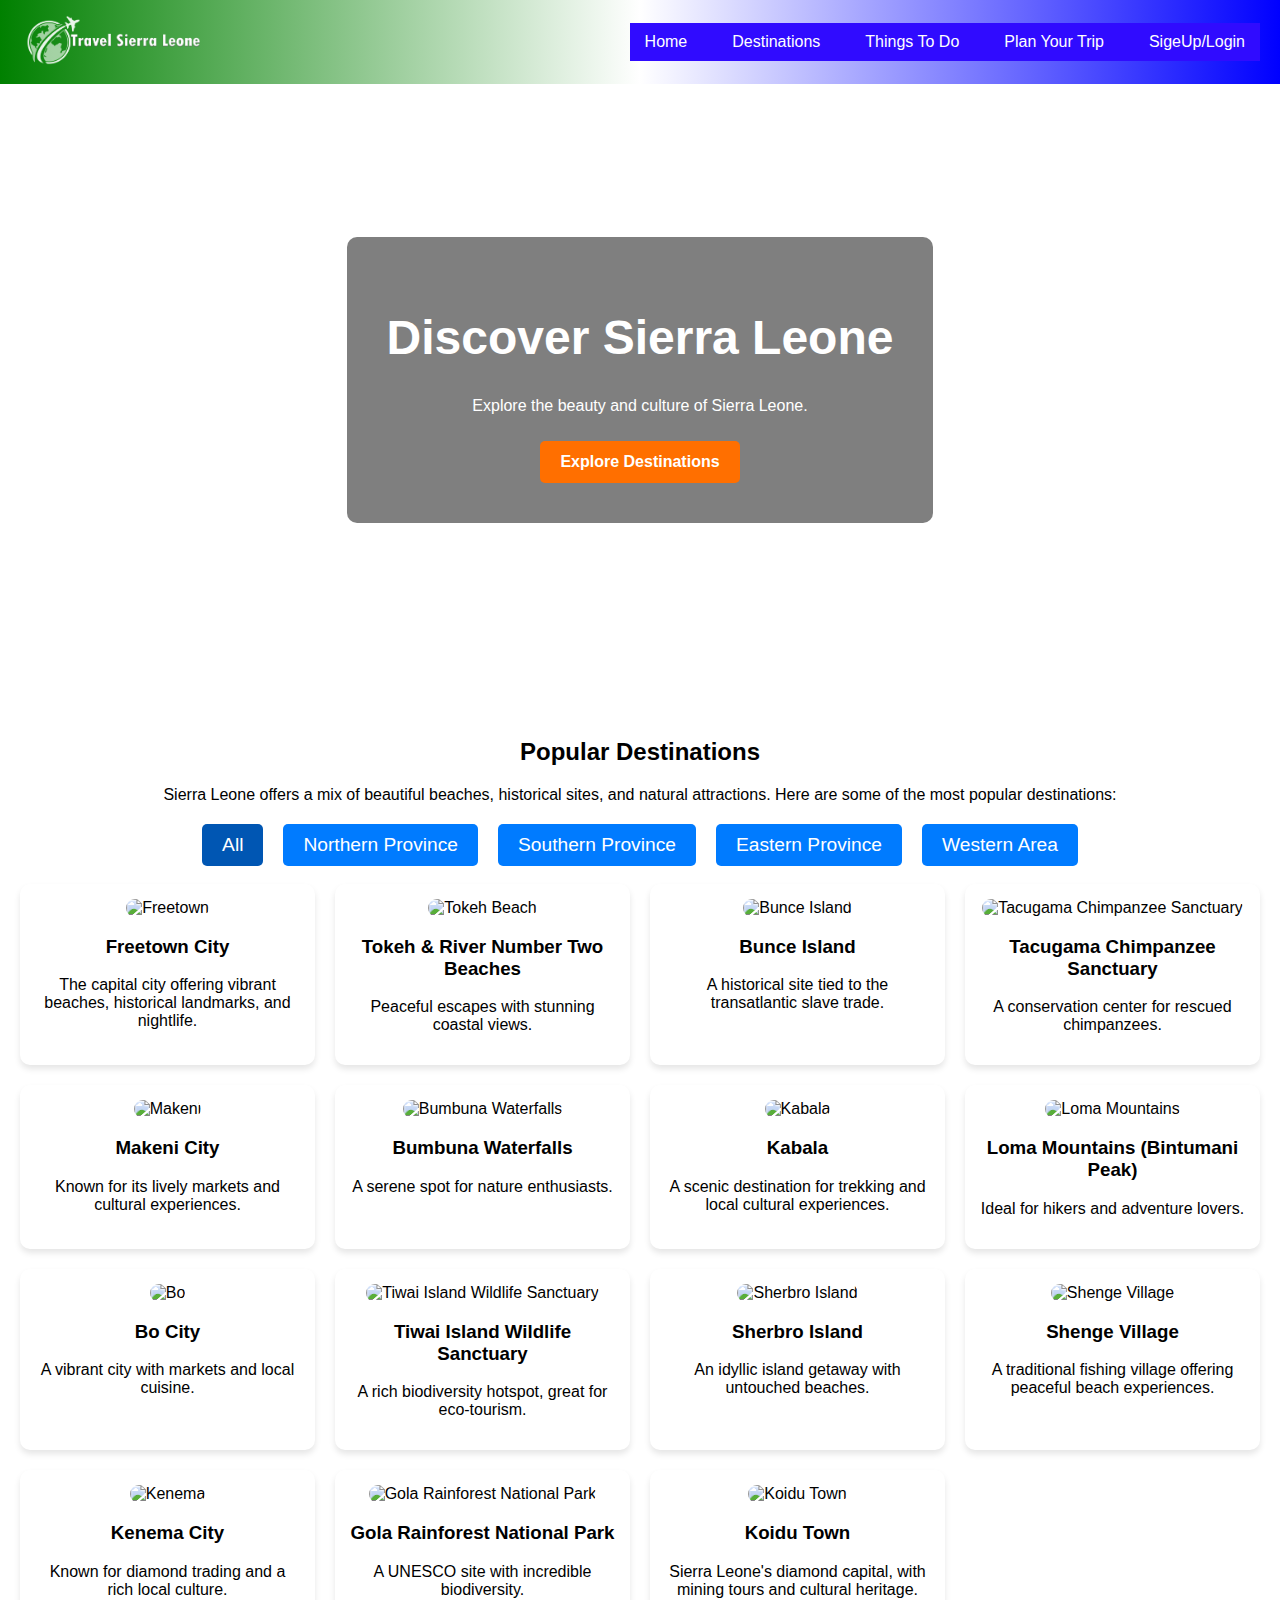
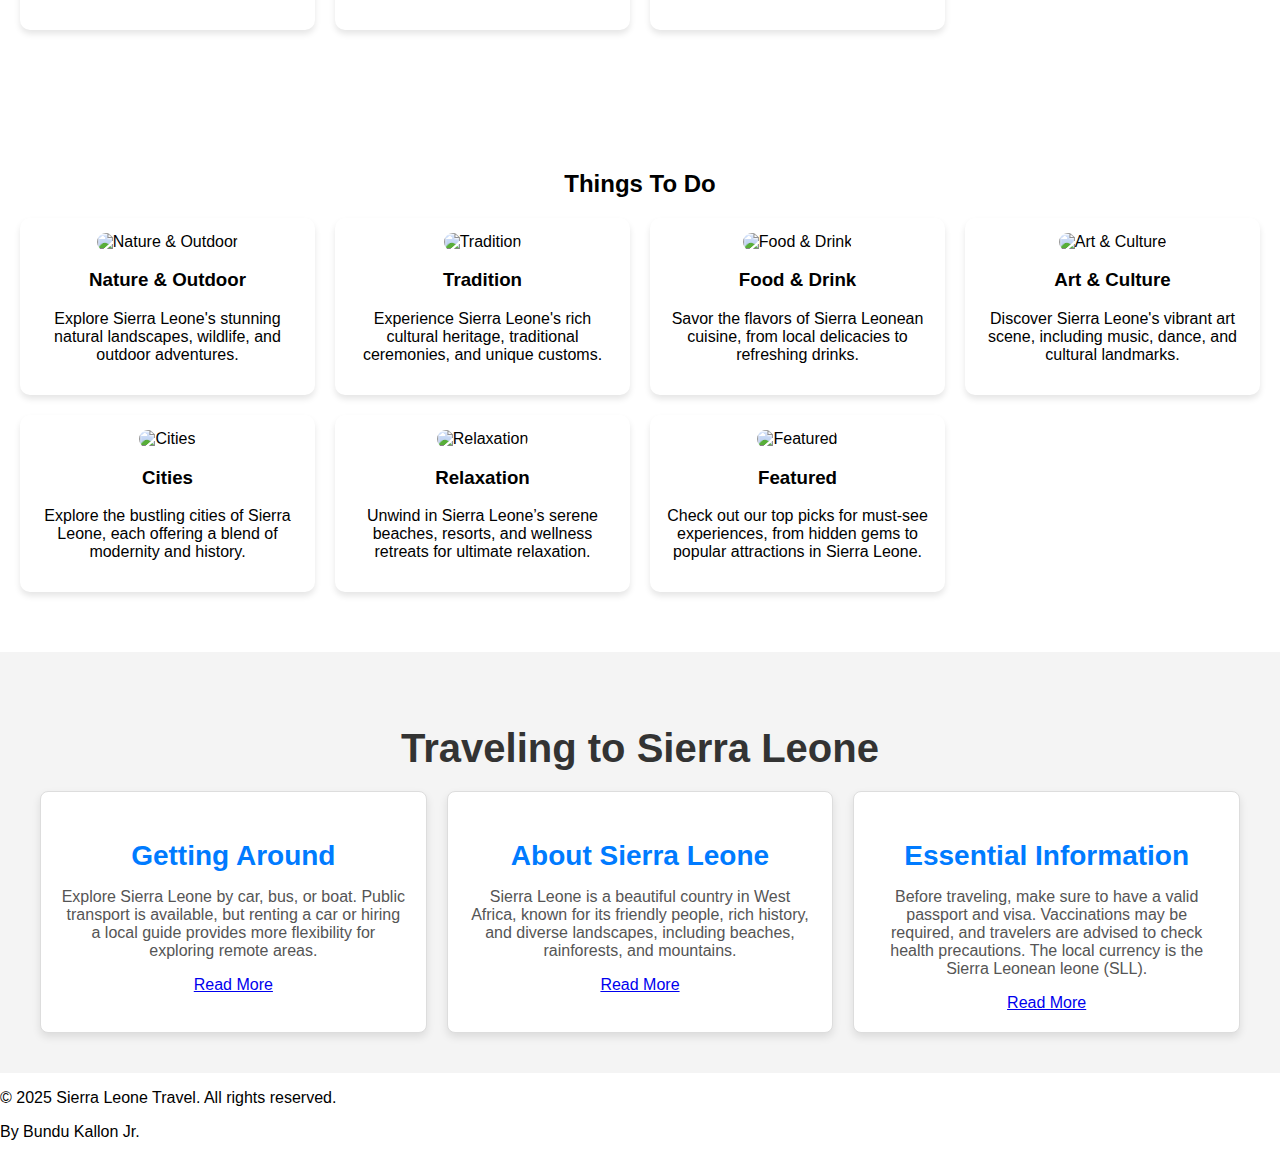
==== index.html @ d1a0ca11 "m" ====
<!DOCTYPE html>
<html lang="en">
<head>
    <meta charset="UTF-8">
    <meta name="viewport" content="width=device-width, initial-scale=1.0">
    <title>Sierra Leone Travel</title>
    <link rel="stylesheet" href="new.css">
</head>
<body>
    <header>
        <div class="logo">
            <img src="logo.png"   alt="Sierra Leone Travel">
        </div>
  <!-- Hamburger Icon -->
  <div class="hamburger" id="hamburger-menu">
    <span></span>
    <span></span>
    <span></span>
</div>


        <nav>
            
            <ul>
                <li><a href="index.html">Home</a></li>
                <li class="dropdown">
                    <a href="#destinations">Destinations</a>
                    <ul class="sub-nav">
                        <li><a href="#all">All</a></li>
                        <li><a href="#major">North</a></li>
                        <li><a href="#cities">East</a></li>
                        <li><a href="#passion">South</a></li>
                        <li><a href="#vacation">West</a></li>
                        <li><a href="vacation.html">Vacation</a></li>
                    </ul>
                </li>
                <li class="dropdown">
                    <a href="#things-to-do">Things To Do</a>
                    <ul class="sub-nav">
                        <li><a href="#nature-outdoor">Nature & Outdoor</a></li>
                        <li><a href="#tradition">Tradition</a></li>
                        <li><a href="#food-drink">Food & Drink</a></li>
                        <li><a href="#art-culture">Art & Culture</a></li>
                        <li><a href="#cities">Cities</a></li>
                        <li><a href="#relaxation">Relaxation</a></li>
                        <li><a href="#featured">Featured</a></li>
                    </ul>
                </li>
                <li class="dropdown">
                    <a href="#plan-your-trip">Plan Your Trip</a>
                    <ul class="sub-nav">
                        <li><a href="#traveling-to-sierra-leone">Traveling to Sierra Leone</a></li>
                        <li><a href="#getting-around">Getting Around</a></li>
                        <li><a href="#about-sierra-leone">About Sierra Leone</a></li>
                        <li><a href="#essential-information">Essential Information</a></li>
                    </ul>
                </li>
                <li><a href="#about">SigeUp/Login</a></li>
            </ul>
        </nav>
    </header>
    <br><br>

    <section id="hero">
        <div class="hero-content">
            <h1>Discover Sierra Leone</h1>
            <p>Explore the beauty and culture of Sierra Leone.</p>
            <a href="#destinations" class="cta-button">Explore Destinations</a>
        </div>
    </section>

    <br>
    <section id="destinations">
        <h2>Popular Destinations</h2>
        <p>Sierra Leone offers a mix of beautiful beaches, historical sites, and natural attractions. Here are some of the most popular destinations:</p>
        <div class="filters">
            <button data-filter="all" class="active">All</button>
            <button data-filter="north">Northern Province</button>
            <button data-filter="south">Southern Province</button>
            <button data-filter="east">Eastern Province</button>
            <button data-filter="west">Western Area</button>
        </div>
        <br>
        <div class="destination-grid">
            <!-- Western Area (Freetown District) -->
            <div class="destination-card" data-category="west">
                <img src="https://www.vol-direct.net/wp-content/uploads/2023/03/Freetown-couverture.jpg" alt="Freetown">
                <h3>Freetown City</h3>
                <p>The capital city offering vibrant beaches, historical landmarks, and nightlife.</p>
            </div>
            <div class="destination-card" data-category="west">
                <img src="https://www.mariandlee.com/wp-content/uploads/2020/04/IMG_4162-1024x768.jpg" alt="Tokeh Beach">
                <h3>Tokeh & River Number Two Beaches</h3>
                <p>Peaceful escapes with stunning coastal views.</p>
            </div>
            <div class="destination-card" data-category="west">
                <img src="https://www.visitsierraleone.org/wp-content/uploads/2022/06/Bunce-opt.jpg" alt="Bunce Island">
                <h3>Bunce Island</h3>
                <p>A historical site tied to the transatlantic slave trade.</p>
            </div>
            <div class="destination-card" data-category="west">
                <img src="https://www.bigworldsmallpockets.com/wp-content/uploads/2023/03/All-You-Need-to-Know-About-Visiting-Tacugama-Chimpanzee-Sanctuary.jpg" alt="Tacugama Chimpanzee Sanctuary">
                <h3>Tacugama Chimpanzee Sanctuary</h3>
                <p>A conservation center for rescued chimpanzees.</p>
            </div>

            <!-- Northern Province -->
            <div class="destination-card" data-category="north">
                <img src="https://th.bing.com/th/id/OIP.5YILZq4zM1irTaY6EvludgHaEK?rs=1&pid=ImgDetMain" alt="Makeni">
                <h3>Makeni City</h3>
                <p>Known for its lively markets and cultural experiences.</p>
            </div>
            <div class="destination-card" data-category="north">
                <img src="https://th.bing.com/th/id/OIP.38CRWYxkzc1kxVfenzTs_QHaFj?rs=1&pid=ImgDetMain" alt="Bumbuna Waterfalls">
                <h3>Bumbuna Waterfalls</h3>
                <p>A serene spot for nature enthusiasts.</p>
            </div>
            <div class="destination-card" data-category="north">
                <img src="https://www.visitsierraleone.org/wp-content/uploads/2021/10/Senegedugu.jpg" alt="Kabala">
                <h3>Kabala</h3>
                <p>A scenic destination for trekking and local cultural experiences.</p>
            </div>
            <div class="destination-card" data-category="north">
                <img src="https://th.bing.com/th/id/R.b9cd63539103c1a9f3d845b1e7590f2a?rik=mrPEbXdLFHMmHQ&pid=ImgRaw&r=0" alt="Loma Mountains">
                <h3>Loma Mountains (Bintumani Peak)</h3>
                <p>Ideal for hikers and adventure lovers.</p>
            </div>

            <!-- Southern Province -->
            <div class="destination-card" data-category="south">
                <img src="https://i0.wp.com/sierraloaded.sl/wp-content/uploads/2022/06/Bo-City.jpg" alt="Bo">
                <h3>Bo City</h3>
                <p>A vibrant city with markets and local cuisine.</p>
            </div>
            <div class="destination-card" data-category="south">
                <img src="https://th.bing.com/th/id/OIP.9lhqaYsYXLWW3AWnqXZAJAHaDm?rs=1&pid=ImgDetMain" alt="Tiwai Island Wildlife Sanctuary">
                <h3>Tiwai Island Wildlife Sanctuary</h3>
                <p>A rich biodiversity hotspot, great for eco-tourism.</p>
            </div>
            <div class="destination-card" data-category="south">
                <img src="https://th.bing.com/th/id/OIP.P76bGVSXGWFekNAqlttE0QAAAA?rs=1&pid=ImgDetMain" alt="Sherbro Island">
                <h3>Sherbro Island</h3>
                <p>An idyllic island getaway with untouched beaches.</p>
            </div>
            <div class="destination-card" data-category="south">
                <img src="https://i.pinimg.com/originals/83/e7/2c/83e72c00afb331054eee75362bb6f972.jpg" alt="Shenge Village">
                <h3>Shenge Village</h3>
                <p>A traditional fishing village offering peaceful beach experiences.</p>
            </div>

            <!-- Eastern Province -->
            <div class="destination-card" data-category="east">
                <img src="https://th.bing.com/th/id/R.857d664a968a0b8b8f211c1ffaf31b69?rik=9%2fZDRcEBmV2cWg&riu=http%3a%2f%2fphotos.wikimapia.org%2fp%2f00%2f02%2f68%2f80%2f25_big.jpg&ehk=xkPHapgOeTuma9FA4rZEAVYKOM918t08naulnCJ9A7s%3d&risl=&pid=ImgRaw&r=0&sres=1&sresct=1" alt="Kenema">
                <h3>Kenema City</h3>
                <p>Known for diamond trading and a rich local culture.</p>
            </div>
            <div class="destination-card" data-category="east">
                <img src="https://c8.alamy.com/comp/2C47XC2/gola-rainforest-national-park-in-sierra-leone-2C47XC2.jpg" alt="Gola Rainforest National Park">
                <h3>Gola Rainforest National Park</h3>
                <p>A UNESCO site with incredible biodiversity.</p>
            </div>
            <div class="destination-card" data-category="east">
                <img src="https://th.bing.com/th/id/R.2b9aa56177f5f55cde7edcce36fdab24?rik=Bd6cZ%2f3sH99FTw&riu=http%3a%2f%2fphotos.wikimapia.org%2fp%2f00%2f03%2f41%2f19%2f22_full.jpg&ehk=HxnlI4lbENV%2bMZX7njKtIy%2b3zsLSepk0vALBK2ik%2fGw%3d&risl=&pid=ImgRaw&r=0" alt="Koidu Town">
                <h3>Koidu Town</h3>
                <p>Sierra Leone's diamond capital, with mining tours and cultural heritage.</p>
            </div>

        </div>
    </section>


<!-- Things To Do Section -->
<section id="things-to-do">
    <h2>Things To Do</h2>
    <div class="things-grid">
        <div class="thing-card">
            <img src="https://live.staticflickr.com/4325/36191366221_14d29c79b4_b.jpg" alt="Nature & Outdoor">
            <h3>Nature & Outdoor</h3>
            <p>Explore Sierra Leone's stunning natural landscapes, wildlife, and outdoor adventures.</p>
        </div>
        <div class="thing-card">
            <img src="https://i.pinimg.com/736x/6a/71/48/6a71488787123deedb62ceee769e22e3.jpg" alt="Tradition">
            <h3>Tradition</h3>
            <p>Experience Sierra Leone's rich cultural heritage, traditional ceremonies, and unique customs.</p>
        </div>
        <div class="thing-card">
            <img src="https://i.pinimg.com/originals/07/f0/b1/07f0b1619471b9e6cbd3c30407aed814.jpg" alt="Food & Drink">
            <h3>Food & Drink</h3>
            <p>Savor the flavors of Sierra Leonean cuisine, from local delicacies to refreshing drinks.</p>
        </div>
        <div class="thing-card">
            <img src="https://toplist.info/images/800px/music-amp-arts-904843.jpg" alt="Art & Culture">
            <h3>Art & Culture</h3>
            <p>Discover Sierra Leone's vibrant art scene, including music, dance, and cultural landmarks.</p>
        </div>
        <div class="thing-card">
            <img src="https://cdn.mappr.co/wp-content/uploads/2022/05/sierra-leone-districts.jpg" alt="Cities">
            <h3>Cities</h3>
            <p>Explore the bustling cities of Sierra Leone, each offering a blend of modernity and history.</p>
        </div>
        <div class="thing-card">
            <img src="https://tourismsierraleone.b-cdn.net/wp-content/uploads/2023/09/Place-Resort-in-Sierra-Leone.jpg" alt="Relaxation">
            <h3>Relaxation</h3>
            <p>Unwind in Sierra Leone’s serene beaches, resorts, and wellness retreats for ultimate relaxation.</p>
        </div>
        <div class="thing-card">
            <img src="https://th.bing.com/th/id/OIP.zwsIPheY__J6DE5Ft6qQowHaH4?w=7519&h=8000&rs=1&pid=ImgDetMain" alt="Featured">
            <h3>Featured</h3>
            <p>Check out our top picks for must-see experiences, from hidden gems to popular attractions in Sierra Leone.</p>
        </div>
    </div>
</section>

<!-- Traveling to Sierra Leone Section -->
<section id="traveling-to-sierra-leone">
    <h2>Traveling to Sierra Leone</h2>
    <div class="travel-info-grid">
        <div class="travel-info-card">
            <h3>Getting Around</h3>
            <p>Explore Sierra Leone by car, bus, or boat. Public transport is available, but renting a car or hiring a local guide provides more flexibility for exploring remote areas.</p>
            <a href="around.html" class="read-more">Read More</a>
        </div>
        <div class="travel-info-card">
            <h3>About Sierra Leone</h3>
            <p>Sierra Leone is a beautiful country in West Africa, known for its friendly people, rich history, and diverse landscapes, including beaches, rainforests, and mountains.</p>
            <a href="aboutsl..html" class="read-more">Read More</a>
        </div>
        <div class="travel-info-card">
            <h3>Essential Information</h3>
            <p>Before traveling, make sure to have a valid passport and visa. Vaccinations may be required, and travelers are advised to check health precautions. The local currency is the Sierra Leonean leone (SLL).</p>
            <a href="#essential-information" class="read-more">Read More</a>
        </div>
    </div>
</section>


    <footer>
        <p>&copy; 2025 Sierra Leone Travel. All rights reserved.</p>
        <p>By Bundu Kallon Jr.</p>
    </footer>

    <script src=""></script>
    
</body>
</html>
---- new.css ----
/* Basic styles */
body {
    font-family: Arial, sans-serif;
    margin: 0;
    padding: 0;
}

/* Header styling */
header {
    display: flex;
    justify-content: space-between;
    align-items: center;
    background: linear-gradient(90deg, green, white, blue); /* Green, White, Blue gradient */
    padding: 15px 20px;
    position: relative;
}

/* Logo styling */
.logo img {
    height: 50px;
}

/* Navigation menu */
nav {
    display: flex;
}

nav ul {
    list-style: none;
    display: flex;
    gap: 15px;
    padding: 0;
    margin: 0;
}

nav ul li {
    position: relative;
}

nav ul li a {
    text-decoration: none;
    color: white;
    padding: 10px 15px;
    display: block;
}

/* Dropdown menu styling */
.sub-nav {
    display: none;
    position: absolute;
    top: 100%;
    left: 0;
    background-color: #00796b;
    width: 200px;
    box-shadow: 0 4px 6px rgba(0, 0, 0, 0.1);
}

.sub-nav li {
    display: block;
}

.sub-nav li a {
    padding: 10px;
    color: white;
}

nav ul li:hover .sub-nav {
    display: block;
}

/* Hamburger menu styling */
.hamburger {
    display: none;
    flex-direction: column;
    cursor: pointer;
}

.hamburger span {
    background: white;
    height: 4px;
    width: 30px;
    margin: 5px;
    transition: 0.3s;
}

/* Mobile responsive styles */
@media screen and (max-width: 768px) {
    .hamburger {
        display: flex;
    }

    nav ul {
        display: none;
        flex-direction: column;
        position: absolute;
        top: 60px;
        right: 0;
        background-color: #004d40;
        width: 100%;
        text-align: center;
    }

    nav ul.active {
        display: flex;
    }

    nav ul li {
        width: 100%;
    }

    nav ul li a {
        display: block;
        padding: 15px;
    }
}





/* Hero Section with Animated Background */
#hero {
    background-image: url('background1.jpg'); /* Initial background image */
    background-size: cover; /* Ensure the image covers the entire section */
    background-position: center; /* Center the image */
    height: 100vh; /* Full viewport height */
    display: flex;
    justify-content: center;
    align-items: center;
    color: white;
    text-align: center;
    animation: changeBackground 20s infinite; /* Animation for background change */
}

@keyframes changeBackground {
    0% {
        background-image: url('https://tourismsierraleone.b-cdn.net/wp-content/uploads/2023/03/Lakka-beach-in-Sierra-Leone-scaled.webp');
    }
    20% {
        background-image: url('https://st3.depositphotos.com/1007553/17389/i/450/depositphotos_173898766-stock-photo-freetown-the-harbour-of-sierra.jpg');
    }
    40% {
        background-image: url('https://www.thetravelmagazine.net/wp-content/uploads/Freetown_street.jpg');
    }
    60% {
        background-image: url('https://66.media.tumblr.com/35b0c5746a58b072e55cf8da38c96a8b/tumblr_nmnwju2eXh1tgoruao6_1280.jpg');
    }
    80% {
        background-image: url('https://cocorioko.net/wp-content/uploads/2016/12/A-CITY.jpg');
    }
    100% {
        background-image: url('https://media.istockphoto.com/id/1343789603/photo/lungi-beach-low-tide-port-loko-sierra-leone.jpg?s=612x612&w=0&k=20&c=2C6j_d6XtGqsUa6a7YU46iF6sc4kU0i-xx7UU0DkoDQ=');
    }
}

#hero .hero-content {
    background: rgba(0, 0, 0, 0.5); /* Semi-transparent black background for better text readability */
    padding: 40px;
    border-radius: 10px;
}

.cta-button {
    background-color: #ff6f61;
    color: white;
    padding: 10px 20px;
    text-decoration: none;
    border-radius: 5px;
    font-weight: bold;
}







/* Hero Section */
#hero {
    background: url('hero.jpg') no-repeat center center/cover;
    height: 400px;
    display: flex;
    align-items: center;
    justify-content: center;
    text-align: center;
    color: white;
}

.hero-content h1 {
    font-size: 3rem;
}

.cta-button {
    display: inline-block;
    background: #ff6f00;
    color: white;
    padding: 12px 20px;
    margin-top: 10px;
    text-decoration: none;
    border-radius: 5px;
}

.cta-button:hover {
    background: #ff9100;
}

/* Sections */
section {
    padding: 60px 20px;
    text-align: center;
}

h2 {
    margin-bottom: 20px;
}

/* Destination Grid */
.destination-grid, .things-grid, .trip-grid {
    display: grid;
    grid-template-columns: repeat(auto-fit, minmax(250px, 1fr));
    gap: 20px;
}

.destination-card, .thing-card, .trip-card {
    background: white;
    border-radius: 10px;
    padding: 15px;
    box-shadow: 0 4px 6px rgba(0, 0, 0, 0.1);
}

.destination-card img, .thing-card img, .trip-card img {
    width: 100%;
    border-radius: 10px;
}






/* Filters Section */
.filters {
    display: flex;
    justify-content: center;
    gap: 15px;
    margin-top: 20px;
}

.filters button {
    padding: 10px 20px;
    background-color: #007bff;
    color: white;
    border: none;
    border-radius: 5px;
    cursor: pointer;
    font-size: 1rem;
    transition: background-color 0.3s ease;
}

.filters button.active,
.filters button:hover {
    background-color: #0056b3;
}






/* Mobile Styles */
@media (max-width: 768px) {
    #destinations h2 {
        font-size: 1.5rem;
    }

    #destinations p {
        font-size: 0.9rem;
    }

    .filters {
        flex-direction: column;
        align-items: center;
        gap: 10px;
    }

    .filters button {
        width: 80%;
        padding: 12px;
        font-size: 1.1rem;
    }
}

/* Large Screens */
@media (min-width: 1024px) {
    .filters {
        gap: 20px;
    }

    .filters button {
        font-size: 1.2rem;
    }
}





/* General Styles */
#traveling-to-sierra-leone {
    padding: 40px;
    background-color: #f4f4f4;
    text-align: center;
}

#traveling-to-sierra-leone h2 {
    font-size: 2.5rem;
    margin-bottom: 20px;
    color: #333;
}

.travel-info-grid {
    display: grid;
    grid-template-columns: repeat(3, 1fr);
    gap: 20px;
}

.travel-info-card {
    background-color: white;
    border: 1px solid #ddd;
    border-radius: 8px;
    padding: 20px;
    box-shadow: 0 4px 8px rgba(0, 0, 0, 0.1);
    transition: transform 0.3s ease-in-out;
}

.travel-info-card h3 {
    font-size: 1.75rem;
    margin-bottom: 15px;
    color: #007bff;
}

.travel-info-card p {
    font-size: 1rem;
    color: #555;
}

.travel-info-card:hover {
    transform: translateY(-10px);
}

/* Responsive Styles */
@media (max-width: 1024px) {
    .travel-info-grid {
        grid-template-columns: repeat(2, 1fr);
    }

    #traveling-to-sierra-leone h2 {
        font-size: 2rem;
    }

    .travel-info-card h3 {
        font-size: 1.5rem;
    }

    .travel-info-card p {
        font-size: 0.9rem;
    }
}

@media (max-width: 768px) {
    #traveling-to-sierra-leone {
        padding: 20px;
    }

    .travel-info-grid {
        grid-template-columns: 1fr;
    }

    #traveling-to-sierra-leone h2 {
        font-size: 1.75rem;
    }

    .travel-info-card h3 {
        font-size: 1.3rem;
    }

    .travel-info-card p {
        font-size: 0.85rem;
    }
}

@media (max-width: 480px) {
    #traveling-to-sierra-leone {
        padding: 15px;
    }

    .travel-info-card h3 {
        font-size: 1.2rem;
    }

    .travel-info-card p {
        font-size: 0.8rem;
    }
}





/* Responsive Layout */
@media (max-width: 1024px) {
    nav ul {
        flex-direction: column;
        align-items: flex-start;
    }

    nav ul li a {
        padding: 12px 20px;
        font-size: 1.1rem;
    }

    .sub-nav {
        position: relative;
        width: 100%;
    }
}

@media (max-width: 768px) {
    nav ul {
        display: none;
        flex-direction: column;
        width: 100%;
    }

    nav ul li a {
        padding: 15px;
        font-size: 1.2rem;
        text-align: left;
    }

    nav ul li a:hover {
        background-color: #007bff;
    }

    nav.active ul {
        display: flex;
    }

    .sub-nav {
        width: 100%;
    }
}



nav {
    background-color: #300bff;

}
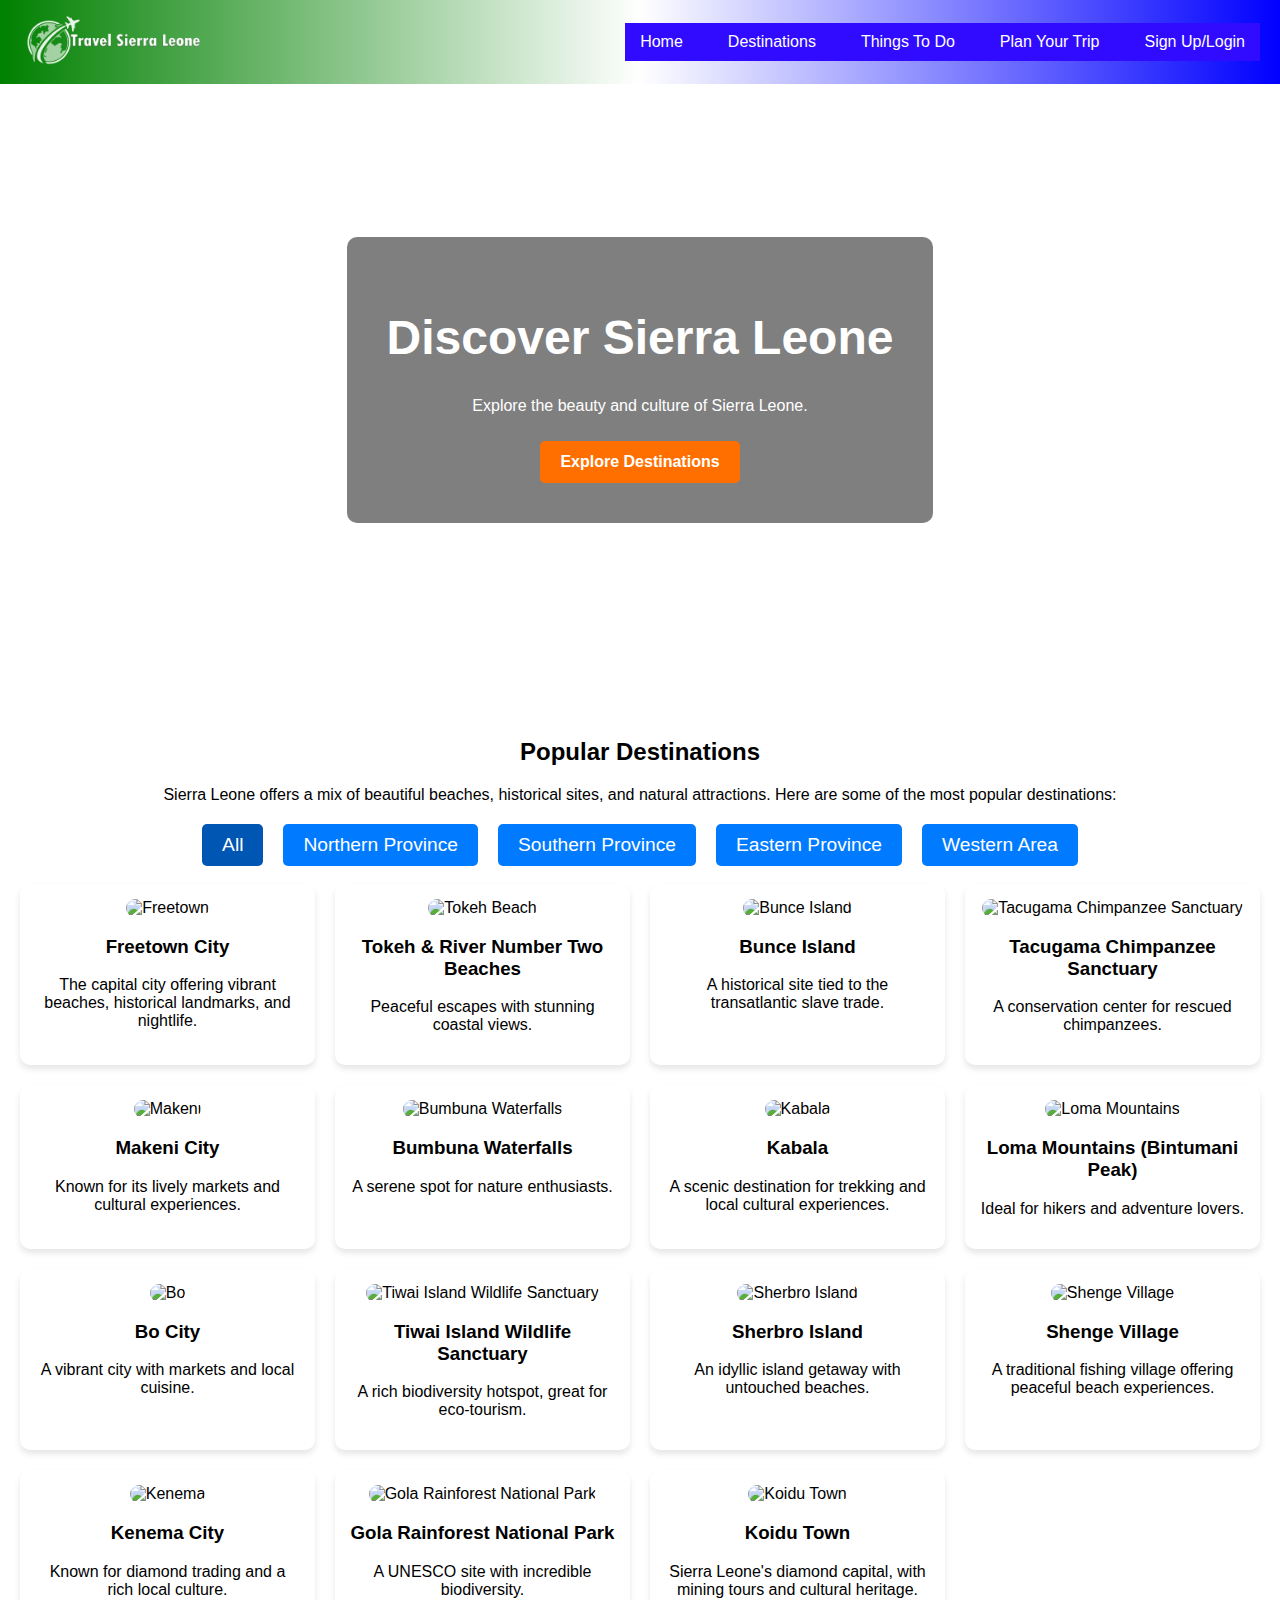
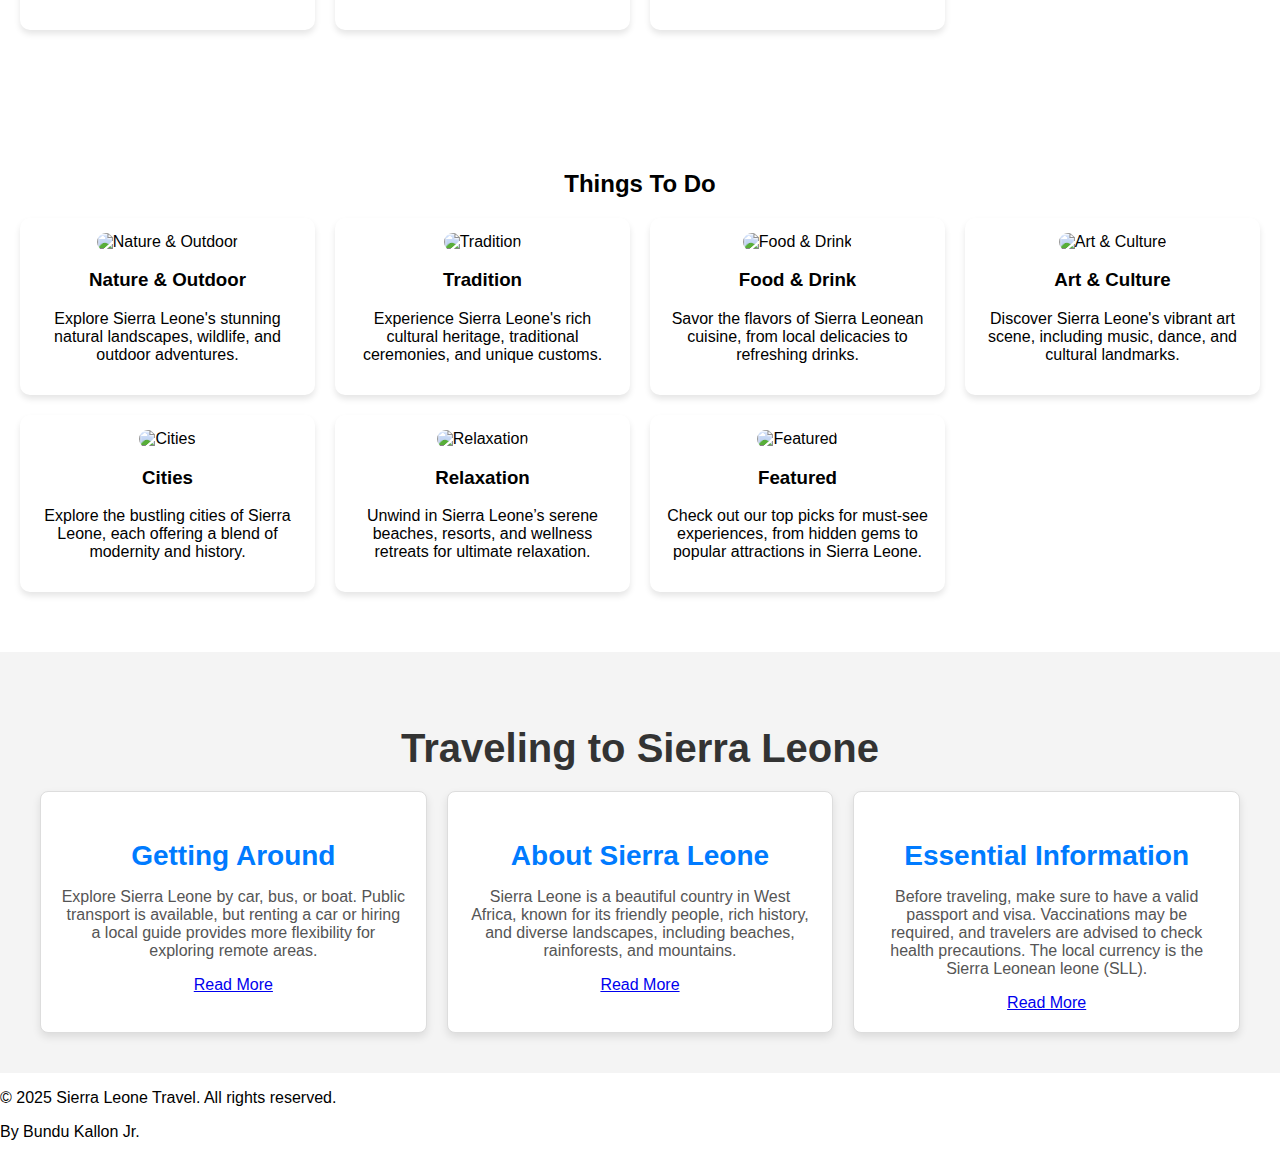
==== commit b2eb125a: "aaa" ====
--- a/index.html
+++ b/index.html
@@ -55,7 +55,7 @@
                         <li><a href="#essential-information">Essential Information</a></li>
                     </ul>
                 </li>
-                <li><a href="#about">SigeUp/Login</a></li>
+                <li><a href="#about">Sign Up/Login</a></li>
             </ul>
         </nav>
     </header>
@@ -239,7 +239,7 @@
         <p>By Bundu Kallon Jr.</p>
     </footer>
 
-    <script src=""></script>
+    <script src="new.js"></script>
     
 </body>
 </html>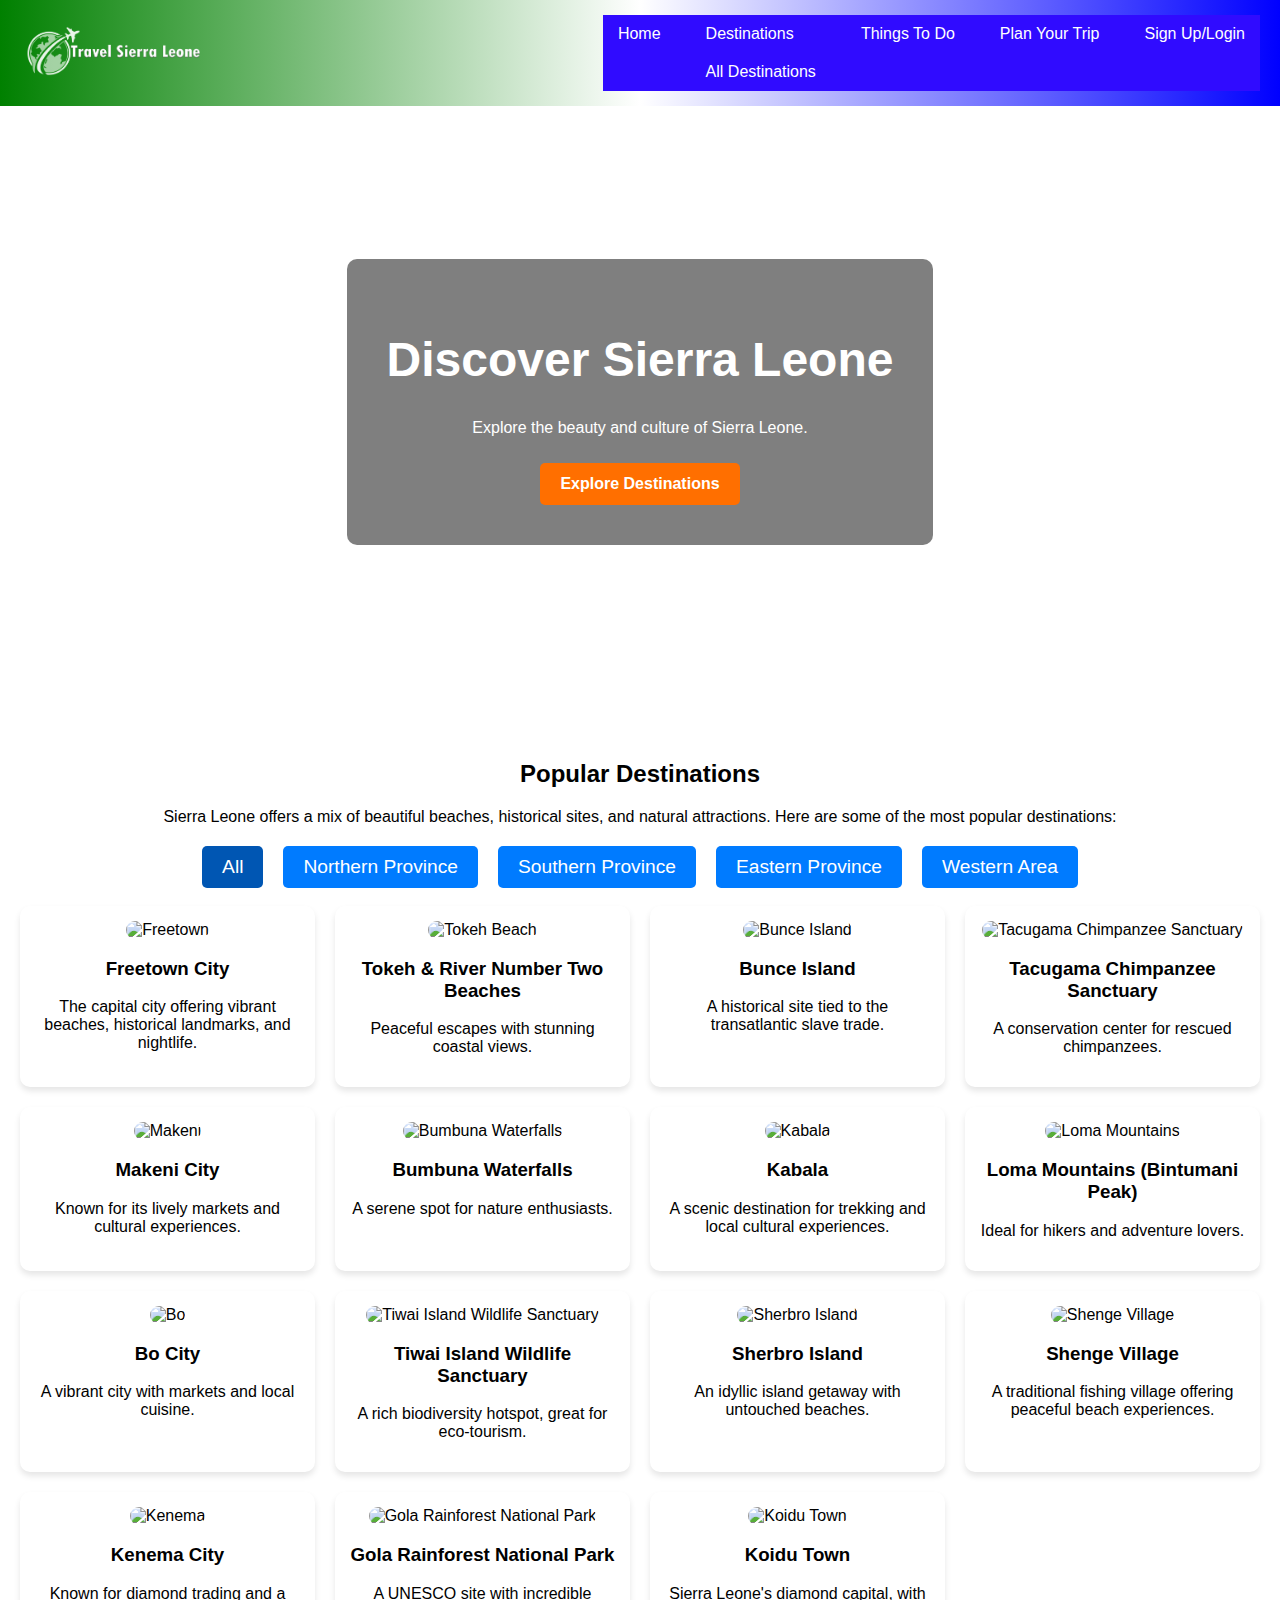
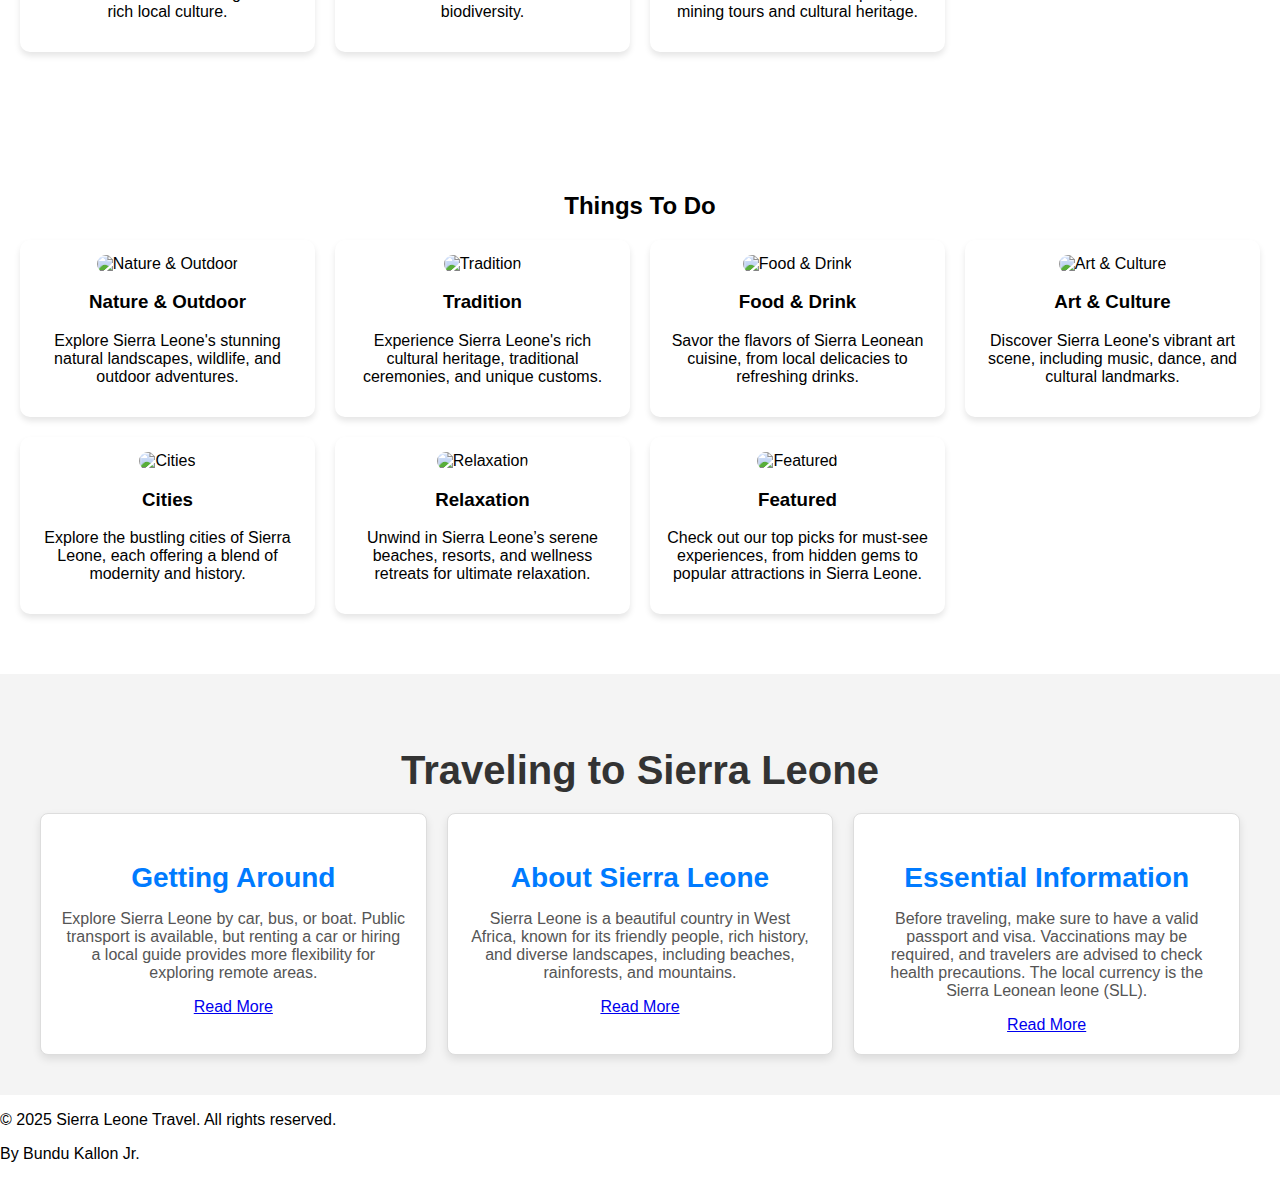
==== commit a6c65b50: "pus" ====
--- a/index.html
+++ b/index.html
@@ -24,7 +24,8 @@
             <ul>
                 <li><a href="index.html">Home</a></li>
                 <li class="dropdown">
-                    <a href="#destinations">Destinations</a>
+                    <a href="#all">Destinations</a>
+                    <a href="#destinations"> All Destinations</a>
                     <ul class="sub-nav">
                         <li><a href="#all">All</a></li>
                         <li><a href="#major">North</a></li>
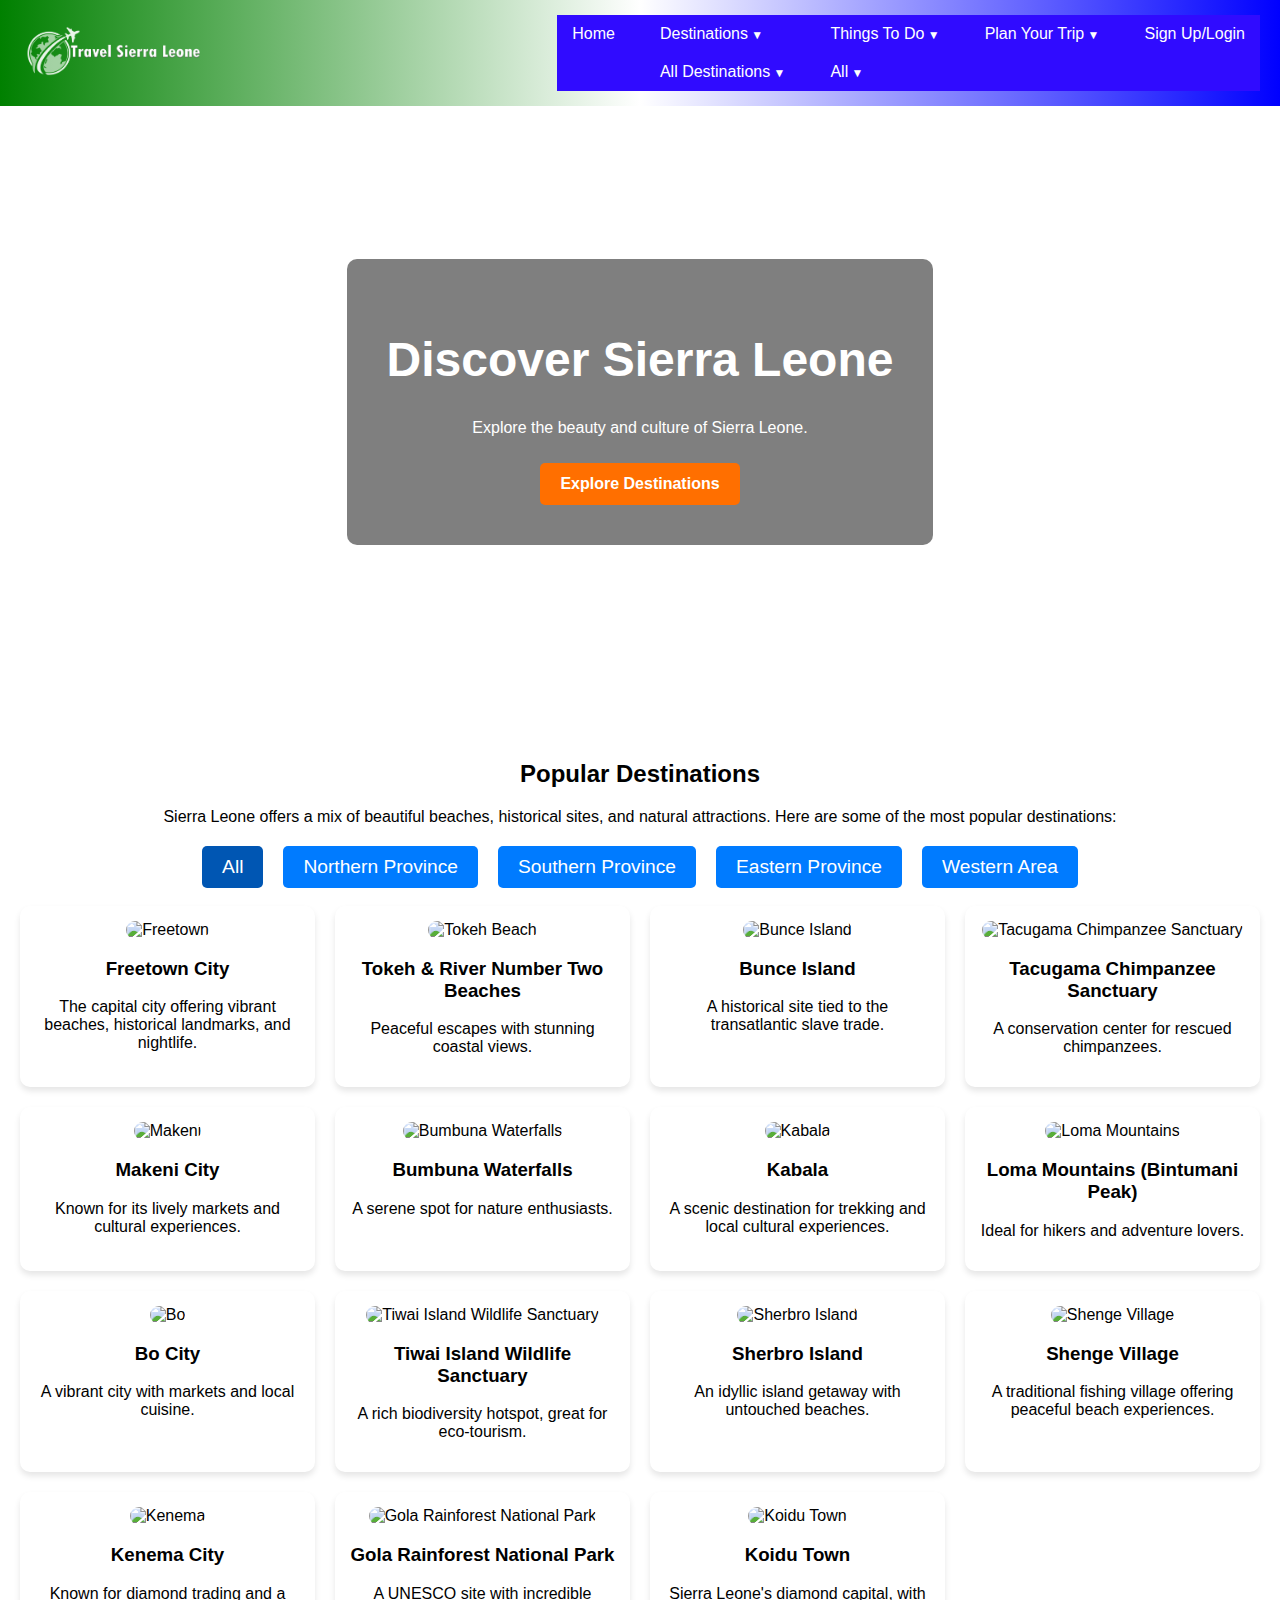
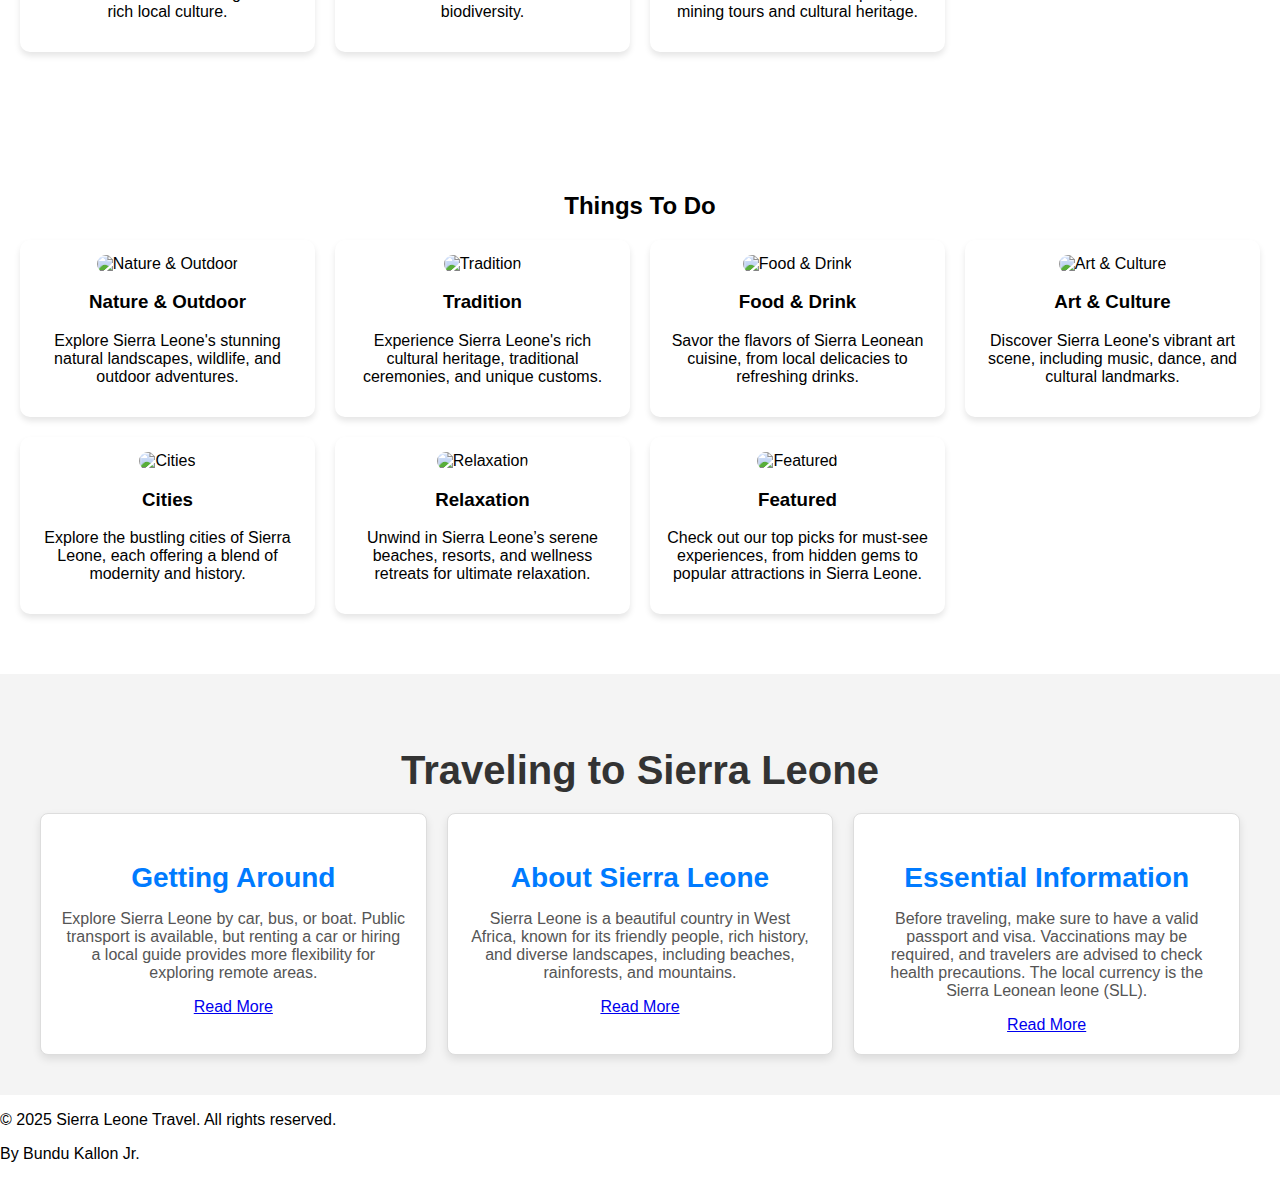
==== commit 3530f861: "py" ====
--- a/index.html
+++ b/index.html
@@ -36,7 +36,8 @@
                     </ul>
                 </li>
                 <li class="dropdown">
-                    <a href="#things-to-do">Things To Do</a>
+                    <a href="#all">Things To Do</a>
+                    <a href="#things-to-do">All</a>
                     <ul class="sub-nav">
                         <li><a href="#nature-outdoor">Nature & Outdoor</a></li>
                         <li><a href="#tradition">Tradition</a></li>
--- a/new.css
+++ b/new.css
@@ -60,7 +60,7 @@
 }
 
 .sub-nav li a {
-    padding: 10px;
+    padding-left: 20px;
     color: white;
 }
 
@@ -455,4 +455,52 @@
 nav {
     background-color: #300bff;
 
+}
+
+
+
+/* Indentation for sub-nav items */
+nav ul ul li {
+    padding-left: 20px; /* Adjust the indentation as needed */
+}
+
+
+
+
+
+  /* Hamburger animation */
+  .hamburger.active span:nth-child(1) {
+    transform: rotate(45deg) translate(5px, 5px);
+}
+
+.hamburger.active span:nth-child(2) {
+    opacity: 0;
+}
+
+.hamburger.active span:nth-child(3) {
+    transform: rotate(-45deg) translate(5px, -5px);
+}
+
+
+
+
+
+
+/* Indicate Dropdown */
+nav ul li.dropdown > a::after {
+    content: " ▼"; /* Arrow Indicator */
+    font-size: 12px;
+}
+
+/* Sub-menu */
+.sub-nav {
+    display: none;
+    position: absolute;
+    background: rgba(0, 51, 102, 0.9);
+    top: 100%;
+    left: 15px; /* Indents sub-menu */
+    width: 220px;
+    padding-left: 15px; /* Extra indentation */
+    box-shadow: 0 5px 10px rgba(0, 0, 0, 0.2);
+    border-left: 3px solid white; /* Visual indication */
 }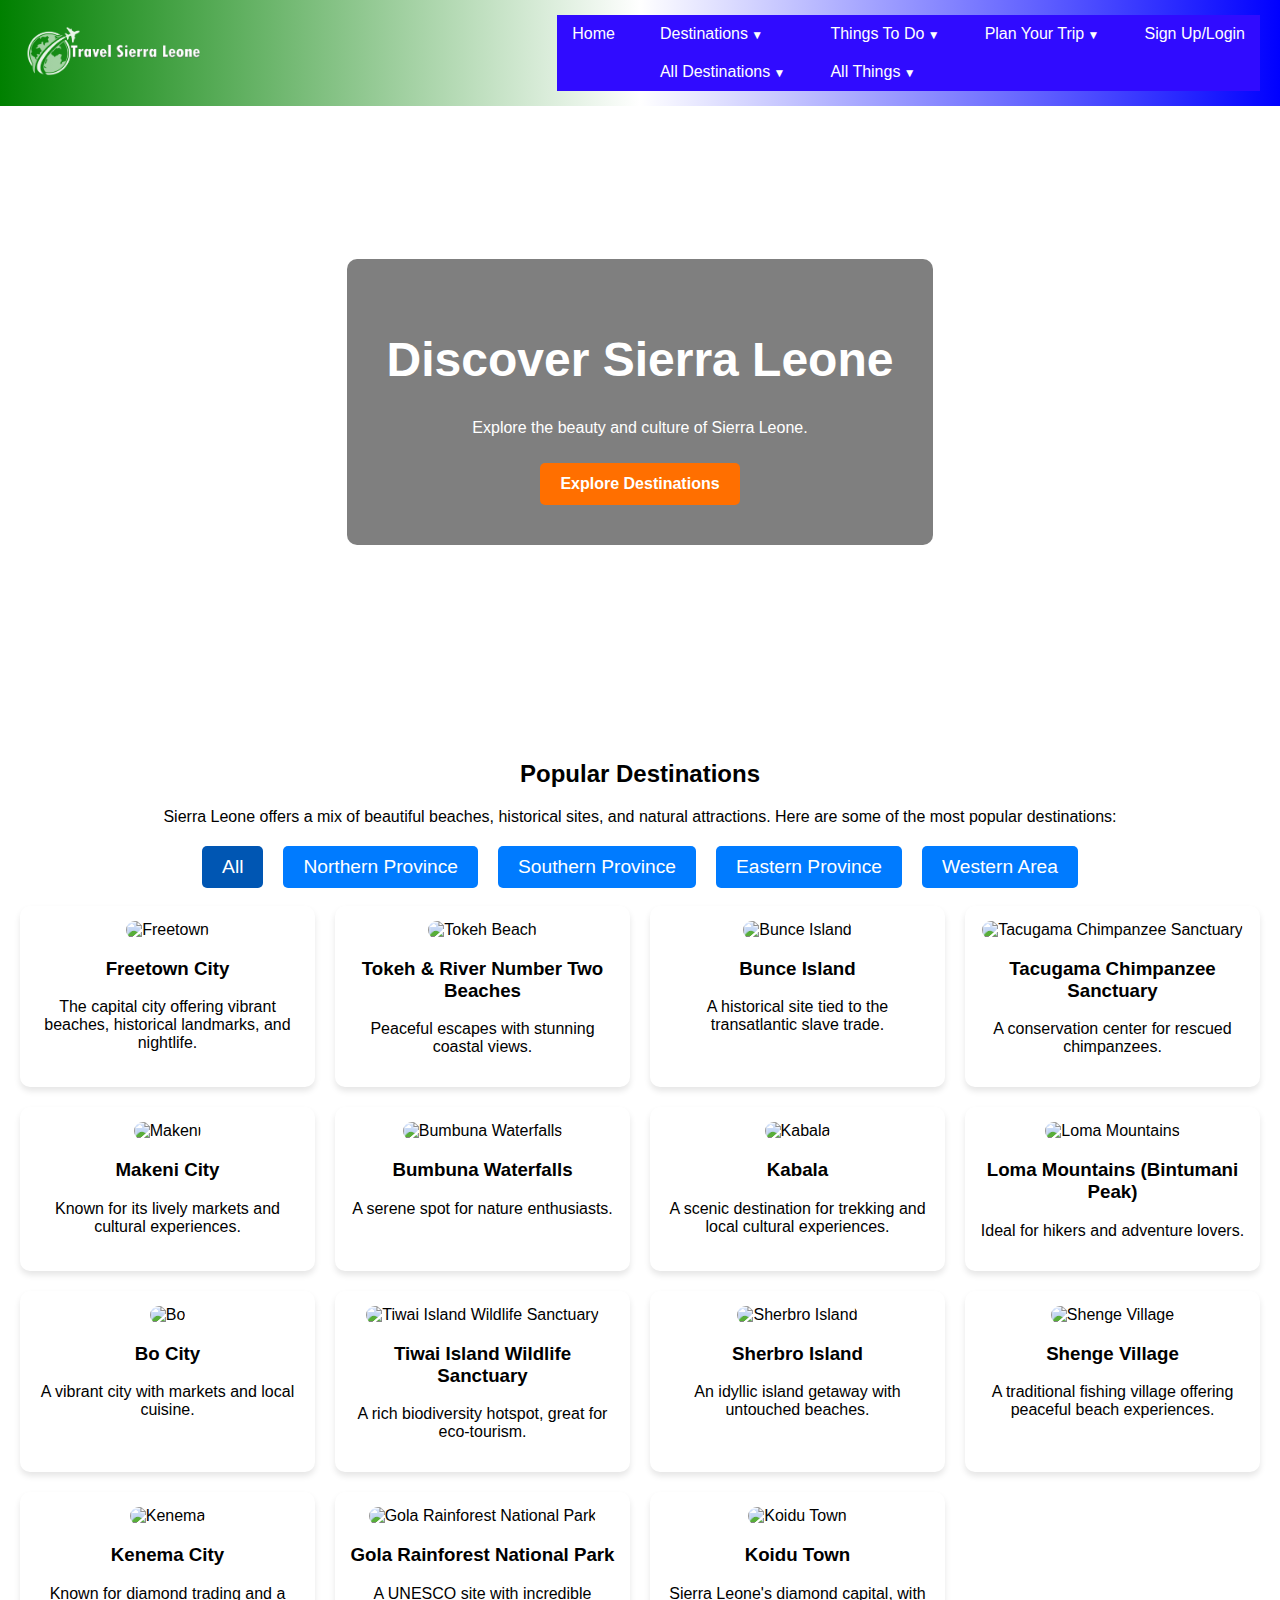
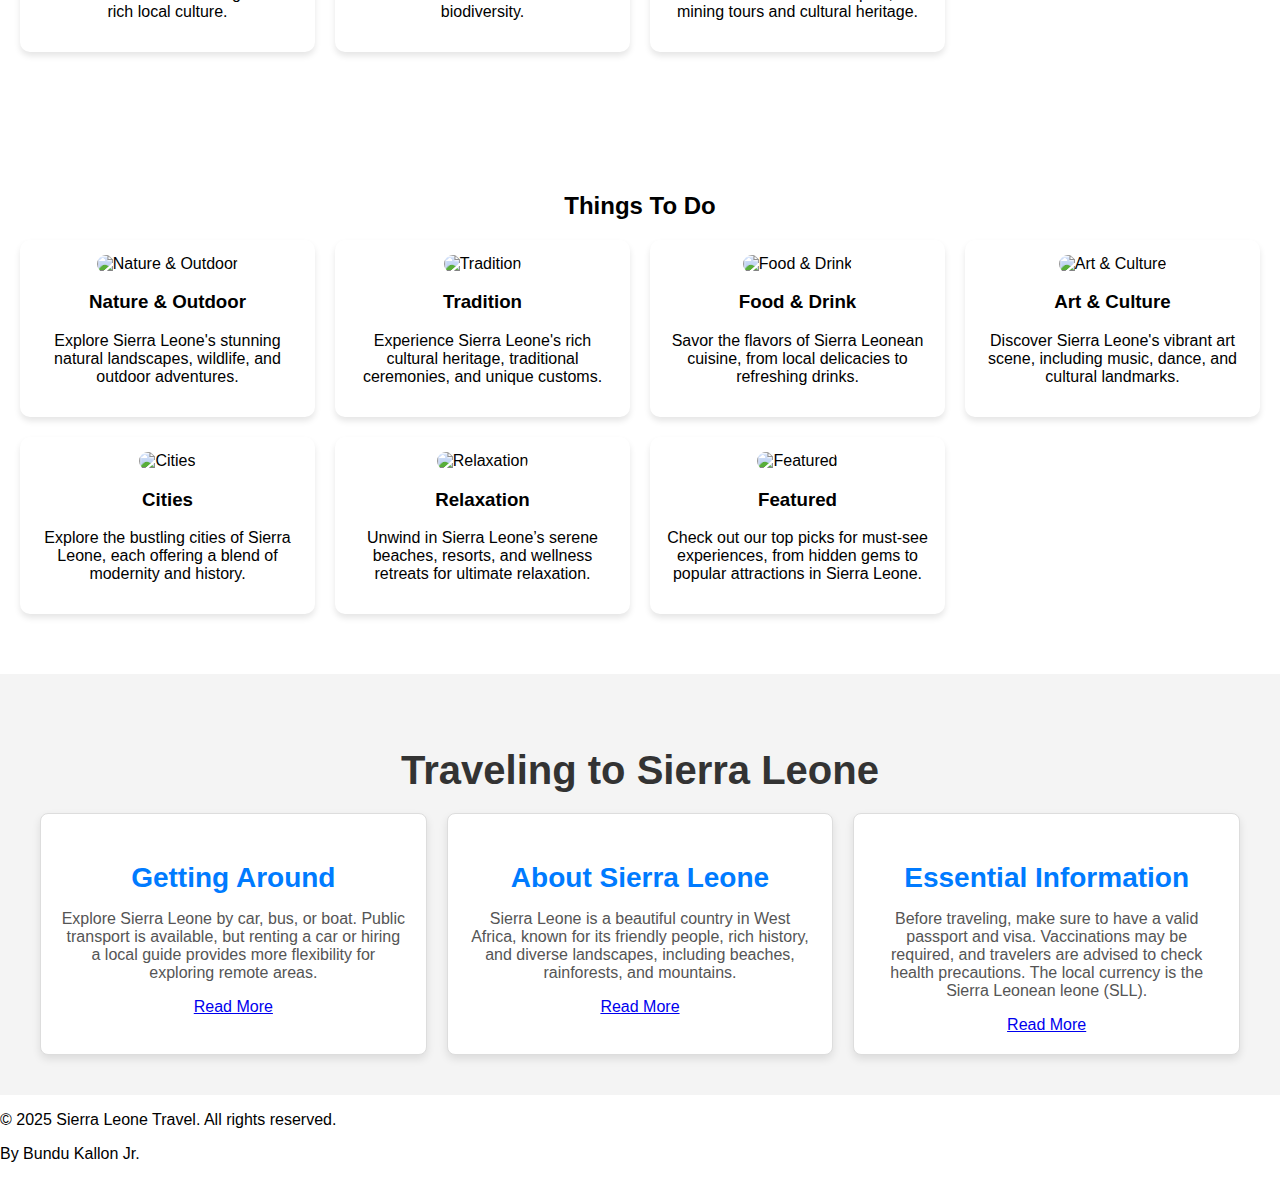
==== commit ecdbb938: "vv" ====
--- a/index.html
+++ b/index.html
@@ -37,7 +37,7 @@
                 </li>
                 <li class="dropdown">
                     <a href="#all">Things To Do</a>
-                    <a href="#things-to-do">All</a>
+                    <a href="#things-to-do">All Things</a>
                     <ul class="sub-nav">
                         <li><a href="#nature-outdoor">Nature & Outdoor</a></li>
                         <li><a href="#tradition">Tradition</a></li>
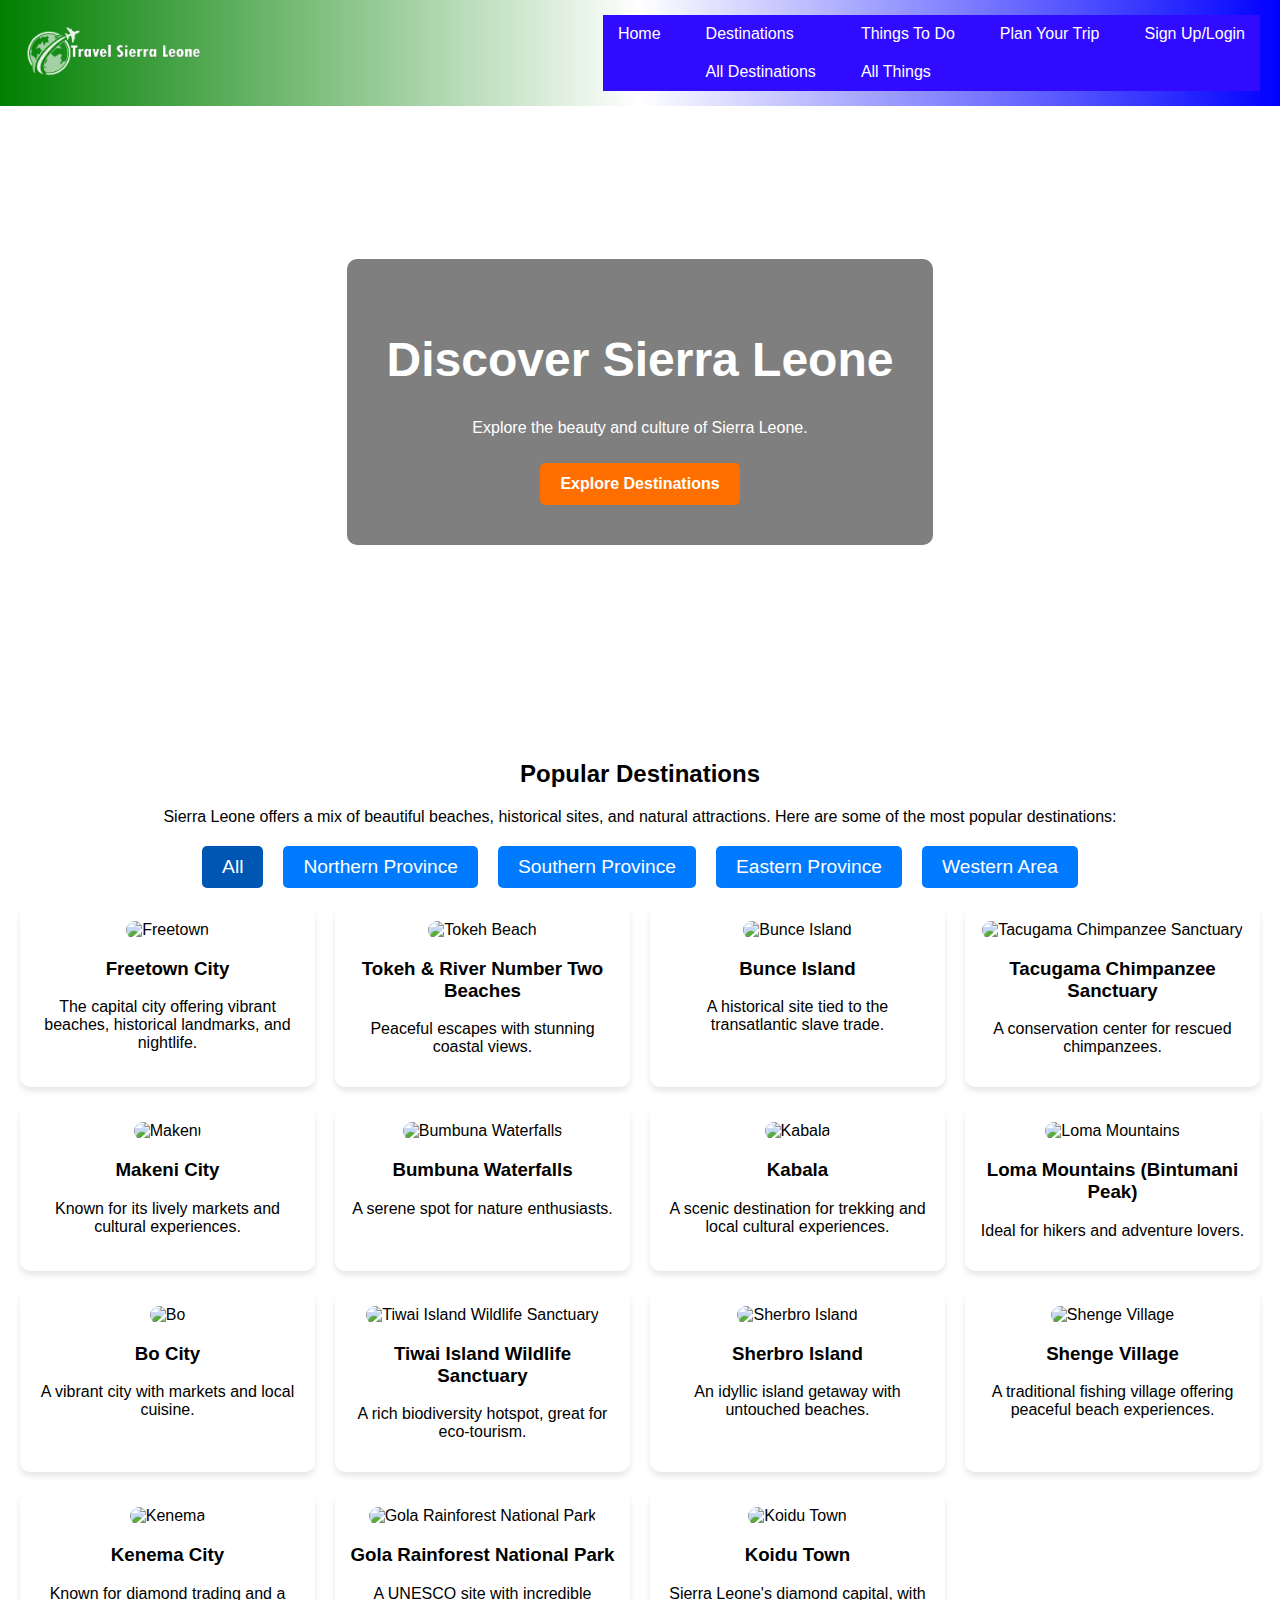
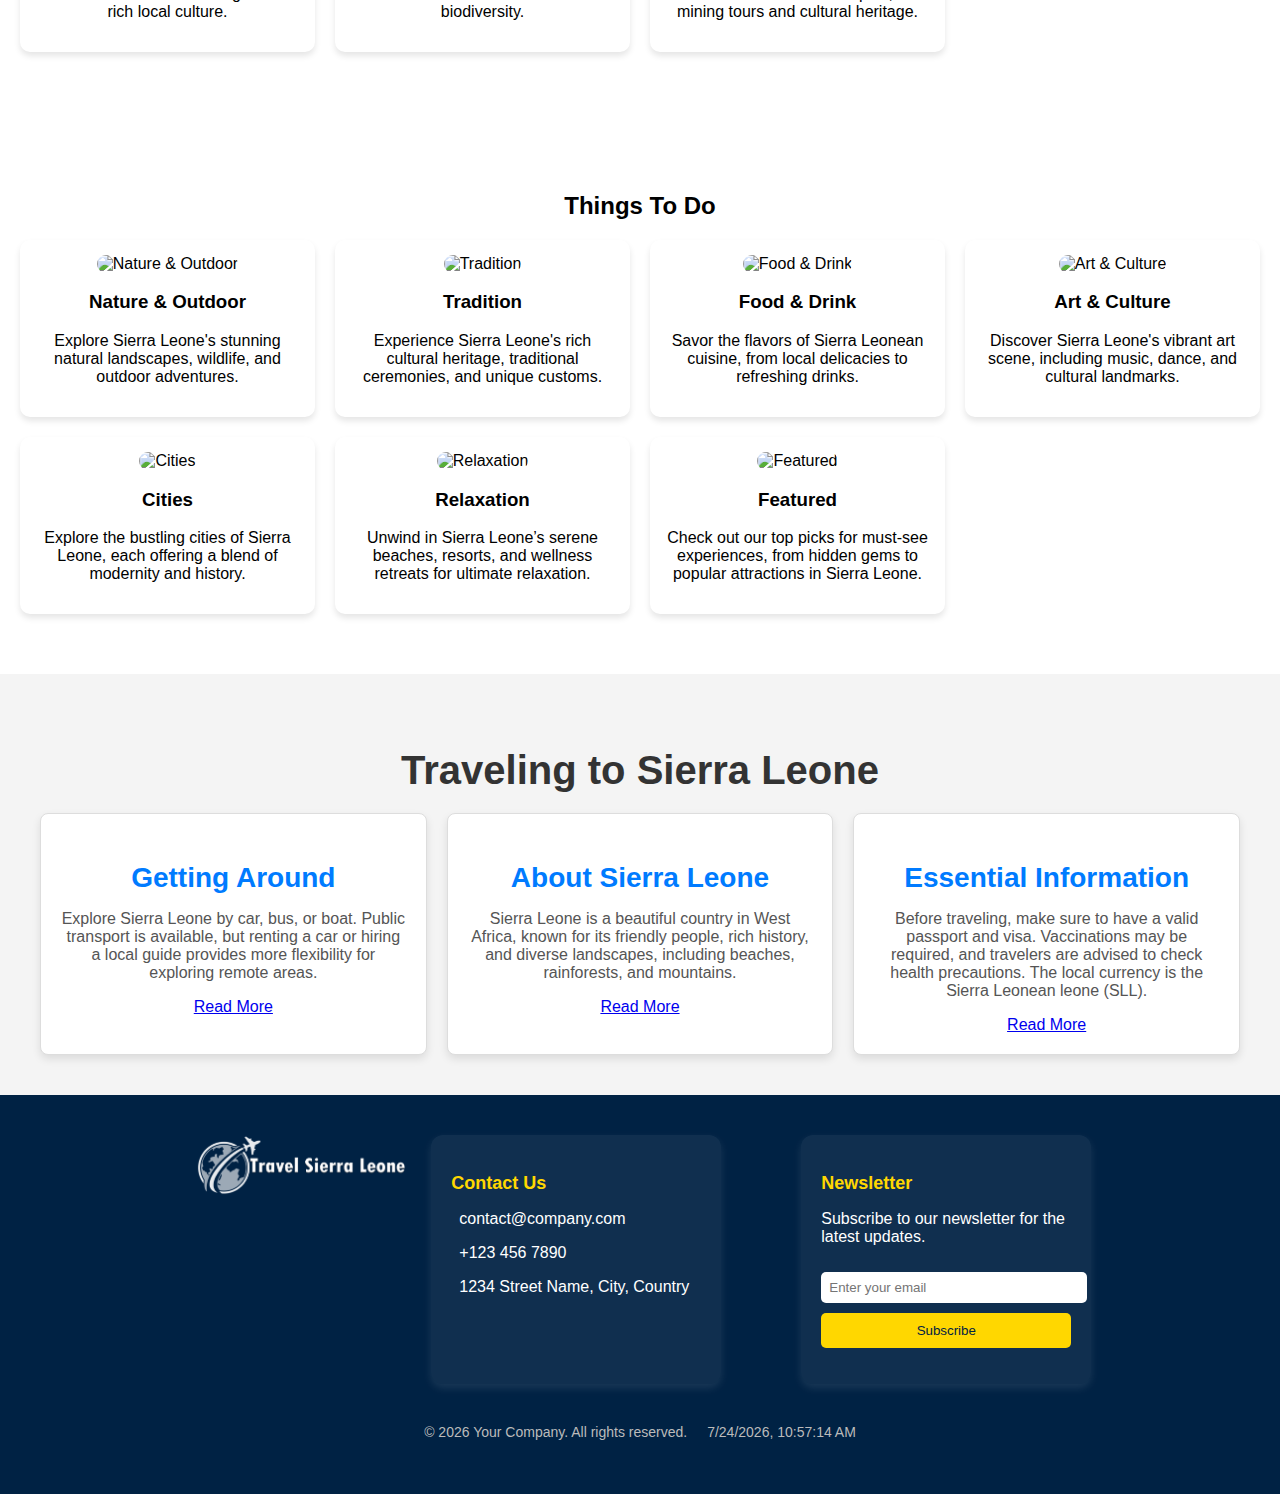
==== commit b4818ac3: "uui" ====
--- a/index.html
+++ b/index.html
@@ -236,10 +236,60 @@
 </section>
 
 
-    <footer>
-        <p>&copy; 2025 Sierra Leone Travel. All rights reserved.</p>
-        <p>By Bundu Kallon Jr.</p>
-    </footer>
+<footer>
+    <div class="footer-container">
+        <!-- Logo Section -->
+        <div class="footer-logo">
+            <img src="logo.png" alt="Company Logo">
+        </div>
+
+        <!-- Contact Details -->
+        <div class="footer-card">
+            <h3>Contact Us</h3>
+            <p><i class="fas fa-envelope"></i> 
+                <a href="mailto:contact@company.com">contact@company.com</a>
+            </p>
+            <p><i class="fas fa-phone"></i> 
+                <a href="tel:+1234567890">+123 456 7890</a>
+            </p>
+            <p><i class="fas fa-map-marker-alt"></i> 
+                <a href="https://goo.gl/maps/example" target="_blank">
+                    1234 Street Name, City, Country
+                </a>
+            </p>
+        </div>
+
+        <!-- Social Media Links -->
+        <ul class="social-icons">
+            <li><a href="https://facebook.com" target="_blank"><i class="fab fa-facebook-f"></i></a></li>
+            <li><a href="https://twitter.com" target="_blank"><i class="fab fa-x-twitter"></i></a></li>
+            <li><a href="https://instagram.com" target="_blank"><i class="fab fa-instagram"></i></a></li>
+            <li><a href="https://linkedin.com" target="_blank"><i class="fab fa-linkedin-in"></i></a></li>
+            <li><a href="https://youtube.com" target="_blank"><i class="fab fa-youtube"></i></a></li>
+        </ul>
+
+        <!-- Newsletter Subscription -->
+        <div class="footer-card">
+            <h3>Newsletter</h3>
+            <p>Subscribe to our newsletter for the latest updates.</p>
+            <input type="email" id="email" placeholder="Enter your email">
+            <button class="btn" onclick="subscribe()">Subscribe</button>
+            <p id="subscribe-message"></p>
+        </div>
+
+        <!-- Footer Bottom Text -->
+        <p class="footer-text">© <span id="year"></span> Your Company. All rights reserved.</p>
+        <p class="footer-text" id="datetime"></p>
+    </div>
+</footer>
+
+
+<!-- FontAwesome Icons -->
+<script src="https://cdnjs.cloudflare.com/ajax/libs/font-awesome/6.4.2/js/all.min.js"></script>
+<!-- JavaScript -->
+
+
+
 
     <script src="new.js"></script>
     
--- a/new.css
+++ b/new.css
@@ -50,9 +50,9 @@
     position: absolute;
     top: 100%;
     left: 0;
-    background-color: #00796b;
-    width: 200px;
-    box-shadow: 0 4px 6px rgba(0, 0, 0, 0.1);
+    background-color: whitesmoke;
+    width: 150px;
+    box-shadow: 0 8px 6px rgba(0, 0, 0, 0.1);
 }
 
 .sub-nav li {
@@ -61,7 +61,7 @@
 
 .sub-nav li a {
     padding-left: 20px;
-    color: white;
+    color: rgb(3, 2, 2);
 }
 
 nav ul li:hover .sub-nav {
@@ -95,7 +95,7 @@
         position: absolute;
         top: 60px;
         right: 0;
-        background-color: #004d40;
+        background-color: #4c4e4e;
         width: 100%;
         text-align: center;
     }
@@ -459,48 +459,166 @@
 
 
 
-/* Indentation for sub-nav items */
-nav ul ul li {
-    padding-left: 20px; /* Adjust the indentation as needed */
-}
-
-
-
-
-
-  /* Hamburger animation */
-  .hamburger.active span:nth-child(1) {
-    transform: rotate(45deg) translate(5px, 5px);
-}
-
-.hamburger.active span:nth-child(2) {
-    opacity: 0;
-}
-
-.hamburger.active span:nth-child(3) {
-    transform: rotate(-45deg) translate(5px, -5px);
-}
-
-
-
-
-
-
-/* Indicate Dropdown */
-nav ul li.dropdown > a::after {
-    content: " ▼"; /* Arrow Indicator */
-    font-size: 12px;
-}
-
-/* Sub-menu */
-.sub-nav {
-    display: none;
+
+
+
+
+
+/* Thick Underline Effect on Hover */
+nav ul li a::after {
+    content: '';
     position: absolute;
-    background: rgba(0, 51, 102, 0.9);
-    top: 100%;
-    left: 15px; /* Indents sub-menu */
-    width: 220px;
-    padding-left: 15px; /* Extra indentation */
-    box-shadow: 0 5px 10px rgba(0, 0, 0, 0.2);
-    border-left: 3px solid white; /* Visual indication */
-}+    left: 0;
+    bottom: -5px;
+    width: 100%;
+    height: 4px; /* Thicker underline */
+    background-color: #ff6f61;
+    transform: scaleX(0);
+    transition: transform 0.3s ease;
+}
+
+nav ul li a:hover::after {
+    transform: scaleX(1);
+}
+
+
+
+
+/* Hover Effects */
+nav ul li a:hover {
+    background-color: #30b7f5;
+    color: #fff;
+    transform: translateY(-3px);
+}
+
+/* Dropdown Styling */
+nav ul li.dropdown {
+    position: relative;
+}
+
+nav ul li.dropdown:hover .sub-nav {
+    display: block;
+    animation: fadeIn 0.3s ease-in;
+}
+
+
+
+/* Logo */
+.footer-logo img {
+    max-height: 60px;
+    margin-bottom: 15px;
+}
+
+/* Footer Styling */
+footer {
+    background: #002244;
+    color: white;
+    padding: 40px 20px;
+    text-align: center;
+}
+
+.footer-container {
+    display: flex;
+    flex-wrap: wrap;
+    justify-content: center;
+    gap: 20px;
+    max-width: 1100px;
+    margin: auto;
+}
+
+/* Footer Cards */
+.footer-card {
+    background: #ffffff10;
+    padding: 20px;
+    border-radius: 12px;
+    width: 250px;
+    text-align: left;
+    box-shadow: 0 4px 8px rgba(255, 255, 255, 0.1);
+}
+
+/* Footer Headings */
+.footer-card h3 {
+    font-size: 18px;
+    margin-bottom: 10px;
+    color: #ffd700;
+}
+
+/* Contact Links */
+.footer-card p i {
+    margin-right: 8px;
+}
+
+.footer-card a {
+    color: white;
+    text-decoration: none;
+}
+
+.footer-card a:hover {
+    text-decoration: underline;
+}
+
+/* Social Media Icons */
+.social-icons {
+    list-style: none;
+    padding: 0;
+    display: flex;
+    justify-content: center;
+    gap: 10px;
+}
+
+.social-icons li a {
+    color: white;
+    font-size: 20px;
+    transition: 0.3s;
+}
+
+.social-icons li a:hover {
+    color: #ffd700;
+}
+
+/* Newsletter Input */
+#email {
+    width: 100%;
+    padding: 8px;
+    border: none;
+    border-radius: 5px;
+    margin-top: 10px;
+}
+
+/* Subscribe Button */
+.btn {
+    display: block;
+    width: 100%;
+    background: #ffd700;
+    color: #002244;
+    text-decoration: none;
+    padding: 10px;
+    border-radius: 5px;
+    margin-top: 10px;
+    border: none;
+    cursor: pointer;
+}
+
+.btn:hover {
+    background: white;
+    color: #002244;
+}
+
+/* Footer Bottom Text */
+.footer-text {
+    margin-top: 20px;
+    font-size: 14px;
+    color: #bbb;
+}
+
+/* Responsive */
+@media (max-width: 768px) {
+    .footer-container {
+        flex-direction: column;
+        align-items: center;
+    }
+
+    .footer-card {
+        width: 90%;
+    }
+}
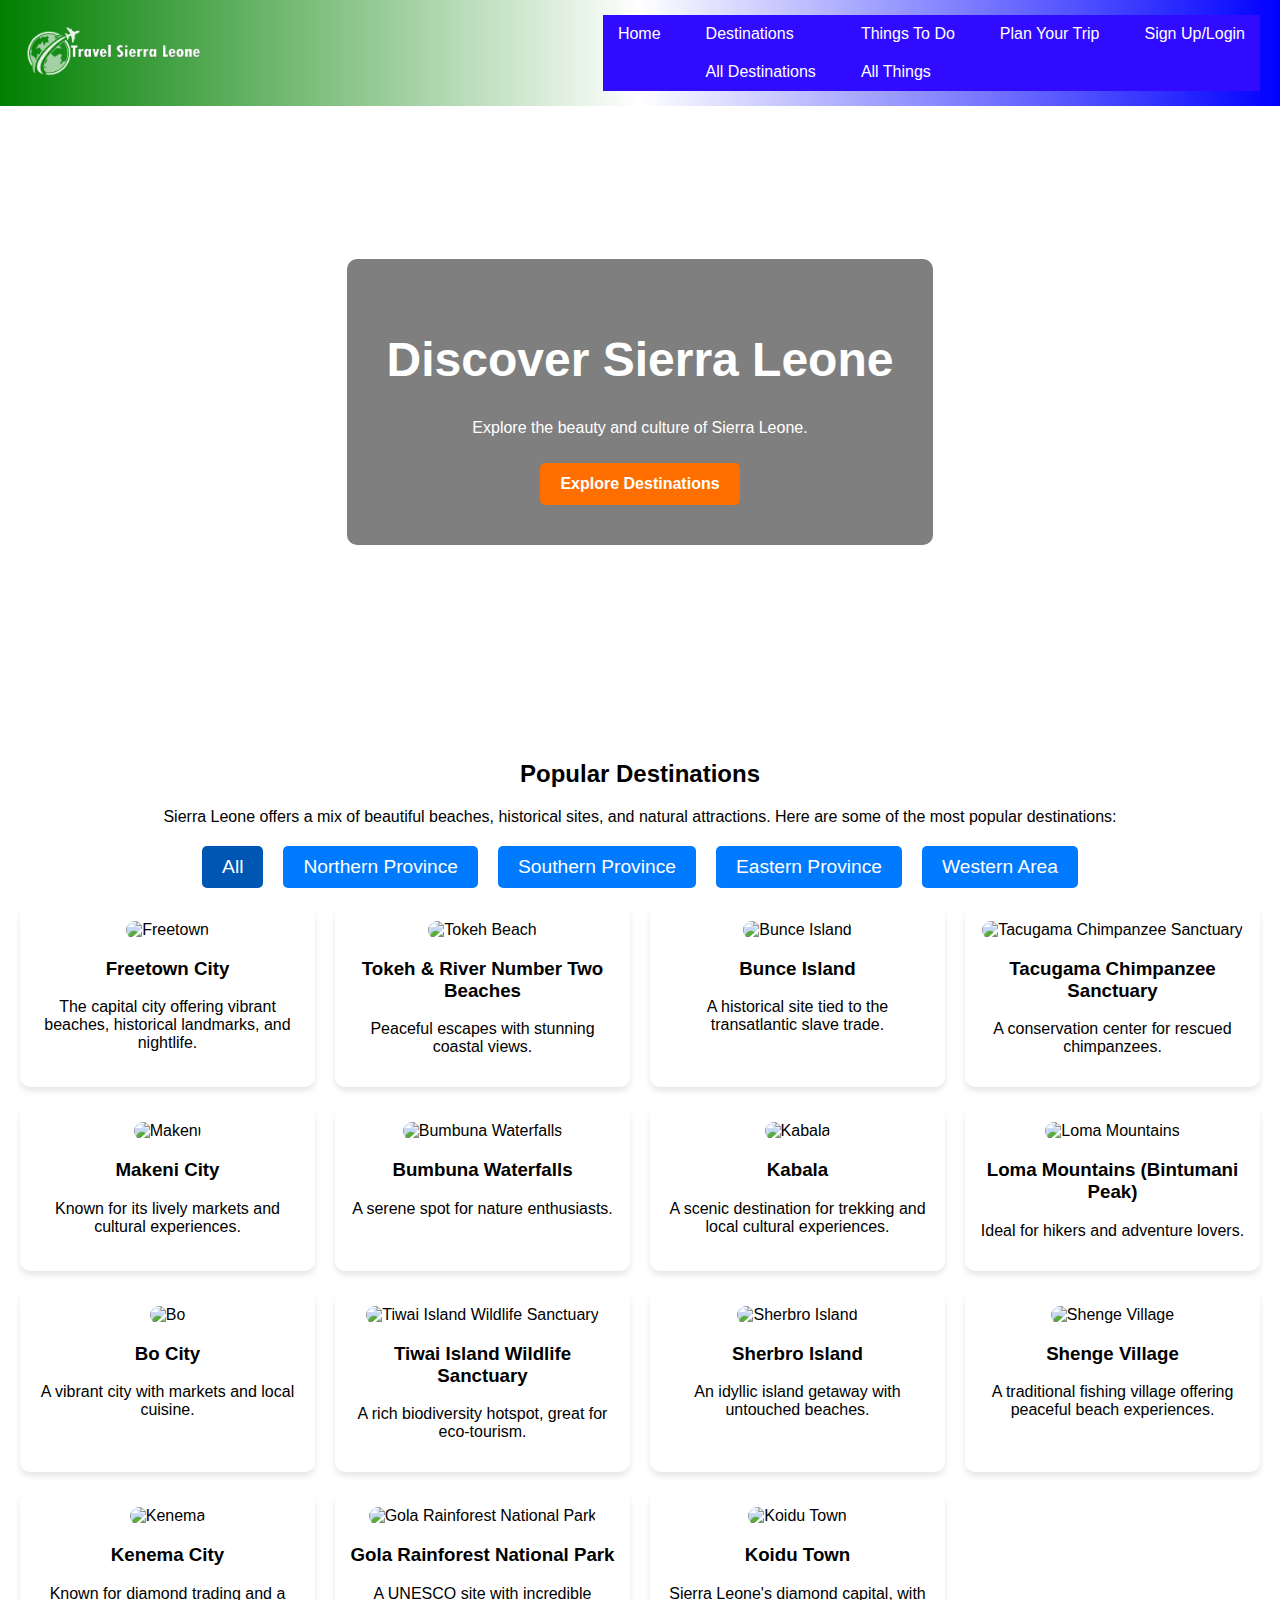
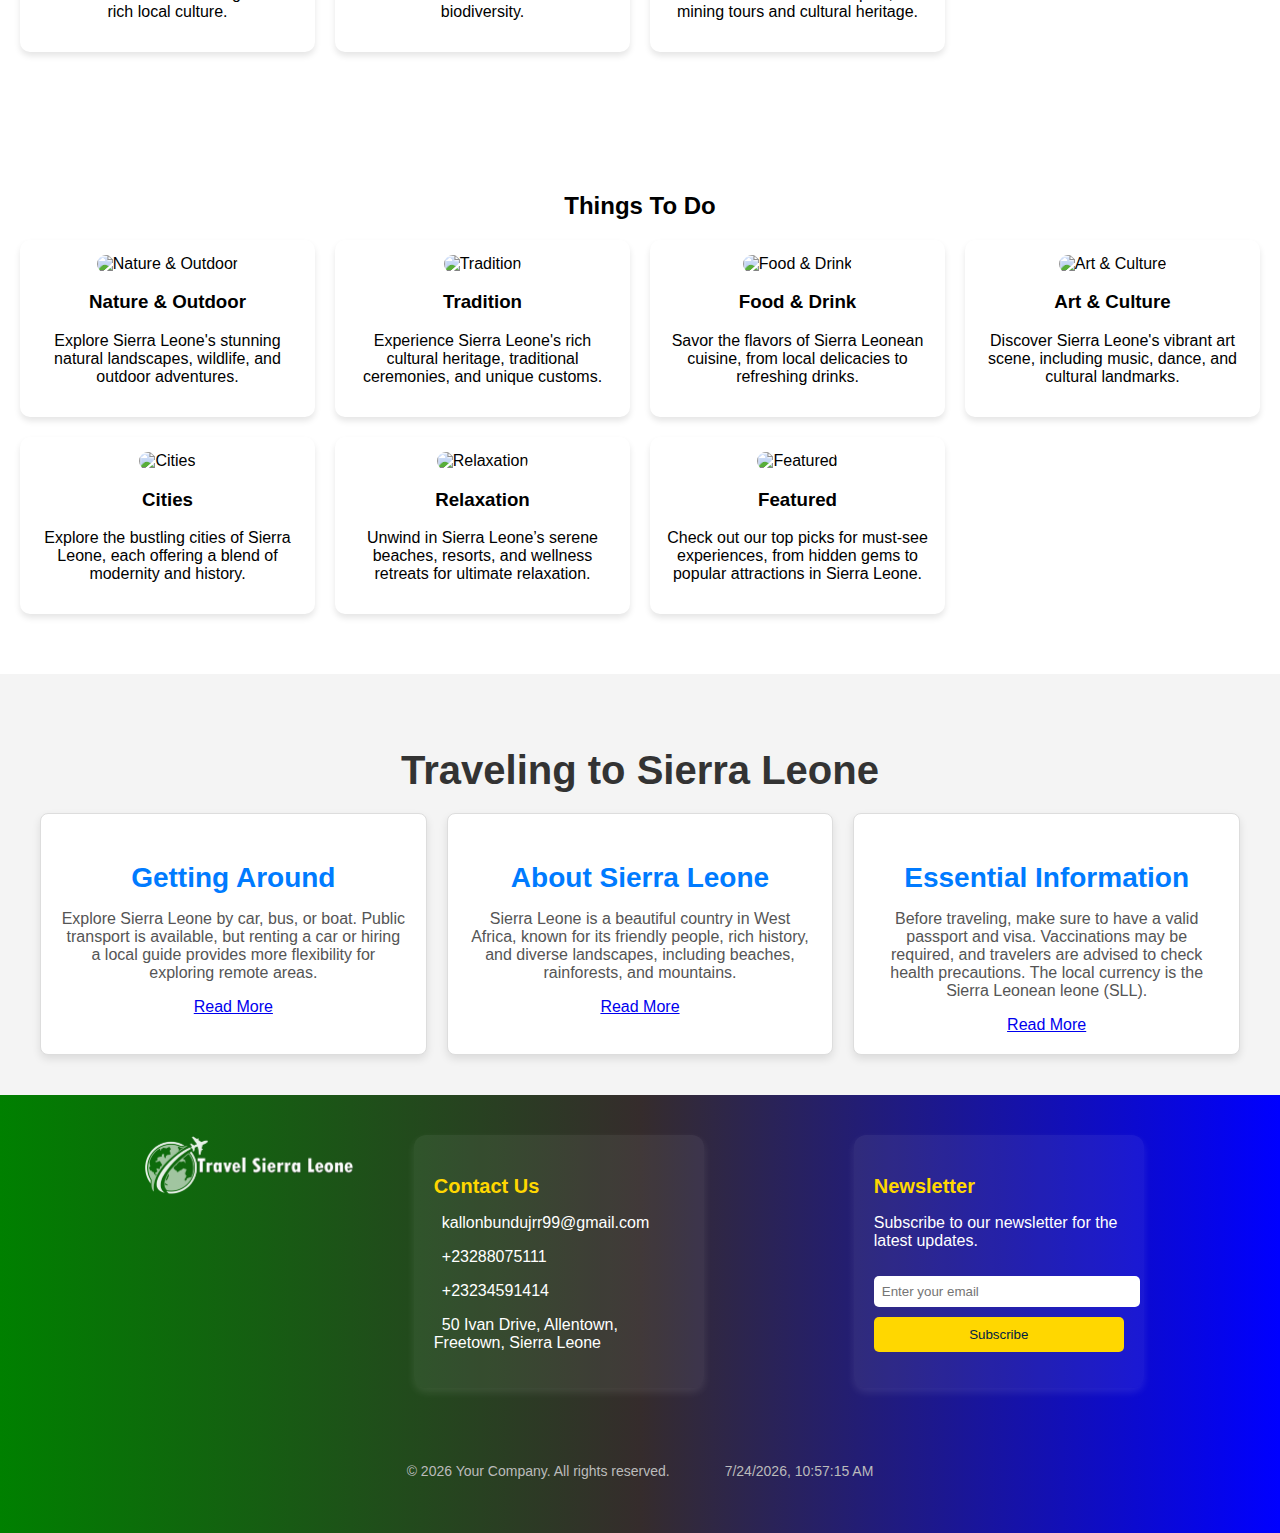
==== commit e80628ce: "ppp" ====
--- a/index.html
+++ b/index.html
@@ -247,14 +247,16 @@
         <div class="footer-card">
             <h3>Contact Us</h3>
             <p><i class="fas fa-envelope"></i> 
-                <a href="mailto:contact@company.com">contact@company.com</a>
+                <a href="mailto:contact@company.com">kallonbundujrr99@gmail.com</a>
             </p>
             <p><i class="fas fa-phone"></i> 
-                <a href="tel:+1234567890">+123 456 7890</a>
+                <a href="tel:+23288075111">+23288075111</a>
+                <p><i class="fas fa-phone"></i> 
+                <a href="tel:+23234591414">+23234591414</a>
             </p>
             <p><i class="fas fa-map-marker-alt"></i> 
                 <a href="https://goo.gl/maps/example" target="_blank">
-                    1234 Street Name, City, Country
+                    50 Ivan Drive, Allentown, Freetown, Sierra Leone
                 </a>
             </p>
         </div>
--- a/new.css
+++ b/new.css
@@ -511,7 +511,7 @@
 
 /* Footer Styling */
 footer {
-    background: #002244;
+    background: linear-gradient(90deg, green, rgb(53, 44, 44), blue); /* Green, White, Blue gradient */
     color: white;
     padding: 40px 20px;
     text-align: center;
@@ -521,7 +521,7 @@
     display: flex;
     flex-wrap: wrap;
     justify-content: center;
-    gap: 20px;
+    gap: 55px;
     max-width: 1100px;
     margin: auto;
 }
@@ -538,7 +538,7 @@
 
 /* Footer Headings */
 .footer-card h3 {
-    font-size: 18px;
+    font-size: 20px;
     margin-bottom: 10px;
     color: #ffd700;
 }
